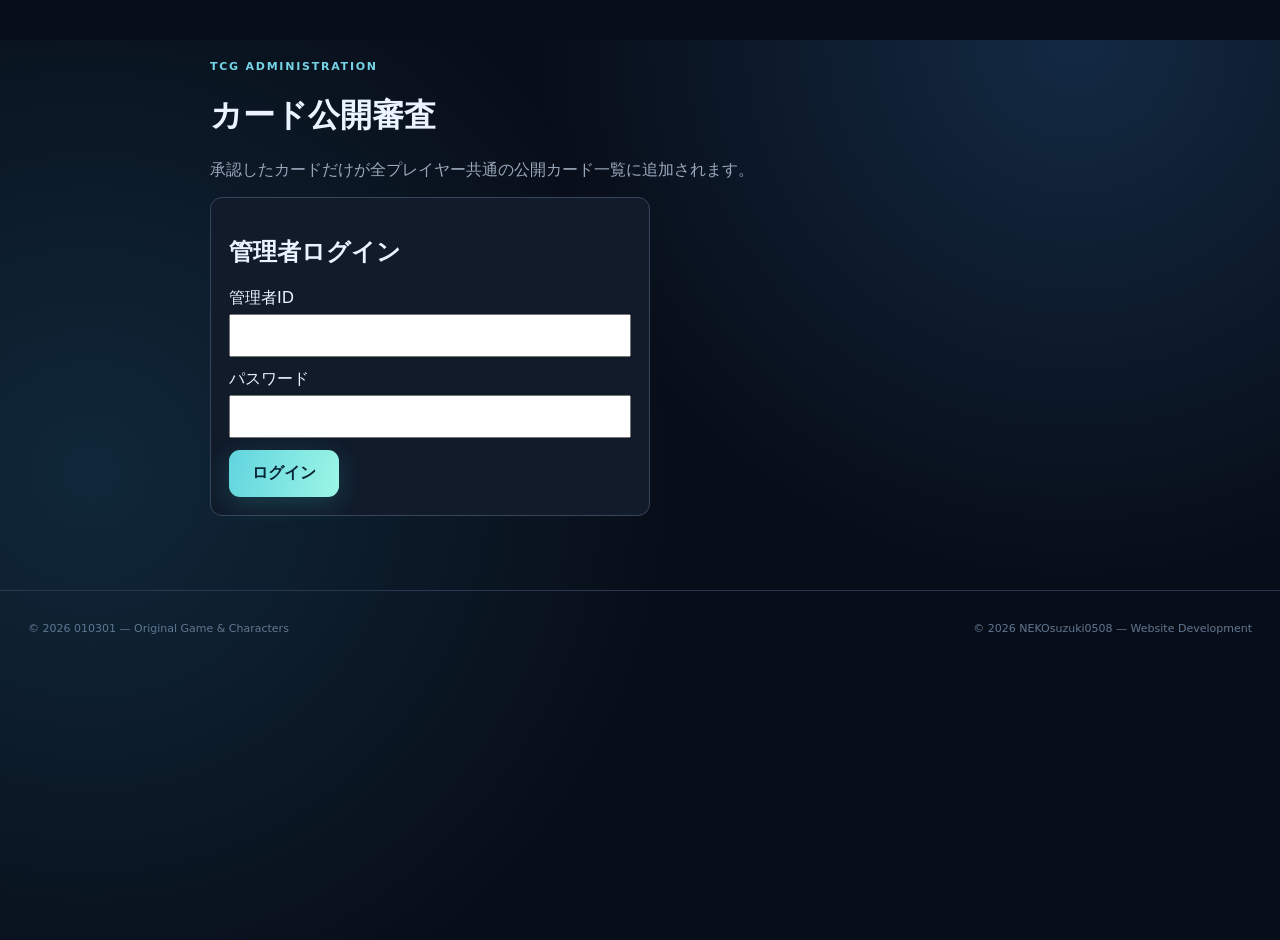
==== admin.html @ 66d6041b "Add files via upload" ====
<!doctype html>
<html lang="ja">
<head>
<meta charset="utf-8"><meta name="viewport" content="width=device-width,initial-scale=1">
<meta name="robots" content="noindex,nofollow">
<title>TCG 管理者カード審査</title>
<link rel="stylesheet" href="assets/css/style.css">
<script defer src="config.js"></script><script defer src="assets/js/admin.js"></script>
<style>
.admin-wrap{max-width:900px;margin:40px auto;padding:20px}.admin-card{padding:18px;margin:14px 0;border:1px solid #38465b;border-radius:12px;background:#111b2a}.admin-card h3{margin-top:0}.admin-actions{display:flex;gap:10px;flex-wrap:wrap}.admin-login{max-width:440px}.admin-login label{display:block;margin:12px 0}.admin-login input{display:block;width:100%;padding:10px;margin-top:5px}.admin-muted{color:#9aa8bb;white-space:pre-wrap}.admin-error{color:#ff9a9a}
</style>
</head>
<body><main class="admin-wrap"><p class="eyebrow">TCG ADMINISTRATION</p><h1>カード公開審査</h1><p class="admin-muted">承認したカードだけが全プレイヤー共通の公開カード一覧に追加されます。</p>
<section id="login" class="admin-card admin-login"><h2>管理者ログイン</h2><form id="adminLogin"><label>管理者ID<input name="id" autocomplete="username" required></label><label>パスワード<input name="password" type="password" autocomplete="current-password" required></label><button class="primary-btn" type="submit">ログイン</button></form></section>
<section id="dashboard" hidden><div class="admin-actions"><button id="refresh" class="primary-btn">審査待ちを更新</button><button id="logout" class="small-outline">ログアウト</button></div><div id="status" class="admin-muted"></div><div id="pending"></div></section>
</main>
<footer class="site-footer">
  <p>© 2026 010301 — Original Game &amp; Characters</p>
  <p>© 2026 NEKOsuzuki0508 — Website Development</p>
</footer>
</body></html>
---- assets/css/style.css ----
:root{--bg:#080e19;--panel:#121d2d;--panel2:#162338;--line:#293850;--ink:#eaf3ff;--muted:#8ea0b9;--blue:#6cdbea;--red:#fa987e;--gold:#f2d287;--shadow:0 14px 60px #0003;--rad:18px}*{box-sizing:border-box}html{font-family:"Hiragino Kaku Gothic ProN","Yu Gothic","Noto Sans JP",system-ui,sans-serif;background:var(--bg);color:var(--ink);-webkit-font-smoothing:antialiased}body{margin:0;min-height:100vh;background:radial-gradient(circle at 84% 0%,#132a43 0%,transparent 38%),radial-gradient(circle at 7% 48%,#10283a 0%,transparent 45%),var(--bg)}button,select,input{font:inherit}button{cursor:pointer}button:disabled{cursor:not-allowed;opacity:.45}a{color:inherit}.site-header{position:sticky;top:0;z-index:10;background:#0b1522ee;backdrop-filter:blur(16px);border-bottom:1px solid #263446}.head-inner{max-width:1320px;margin:auto;height:74px;padding:0 25px;display:flex;align-items:center;justify-content:space-between;gap:20px}.brand{display:flex;align-items:center;gap:12px;background:none;border:0;color:var(--ink);text-align:left}.logo-mark{display:grid;place-items:center;width:38px;height:38px;border:1px solid #56b8d7;border-radius:10px;background:#193951;font-size:30px;color:#6be8e4}.brand b{display:block;letter-spacing:.05em;font-size:17px}.brand small{display:block;color:#6c90a9;font-size:9px;letter-spacing:.15em;font-weight:700}.head-inner nav{display:flex;align-items:center;gap:7px}.head-inner nav button{border:0;color:#a8b9c9;background:transparent;padding:10px 17px;border-radius:9px;font-size:13px;font-weight:700;white-space:nowrap}.head-inner nav button.active,.head-inner nav button:hover{background:#213347;color:#f6fbff}.header-reset{background:transparent;border:1px solid #37516b;border-radius:10px;padding:10px 17px;color:#d7ebf4;font-size:13px;font-weight:700;white-space:nowrap}.main-content{max-width:1290px;margin:auto;padding:42px 28px 90px;min-height:calc(100vh - 150px)}.site-footer{max-width:1290px;padding:20px 28px 28px;margin:auto;border-top:1px solid var(--line);display:flex;justify-content:space-between;color:#617791;font-size:11px;gap:12px}.eyebrow{font-size:11px;letter-spacing:.16em;text-transform:uppercase;font-weight:900;color:#75d4e5;margin:0 0 10px}.hero-banner{padding:52px 50px;border:1px solid #254867;border-radius:25px;background:linear-gradient(112deg,#183954cf,#0b182a 67%),radial-gradient(circle at 70% 60%,#446983 0%,transparent 50%);overflow:hidden;position:relative}.hero-banner::after{content:'◇';position:absolute;right:7%;top:12%;color:#9ceef51c;font-size:240px;pointer-events:none}.hero-banner h1{font-size:clamp(32px,4.5vw,62px);letter-spacing:-.065em;line-height:1.2;margin:0 0 18px;font-weight:900}.hero-banner h1 span{color:#7be5f0}.hero-banner>p:not(.eyebrow){font-size:15px;max-width:570px;line-height:1.9;color:#b0c4d5}.banner-pills{display:flex;gap:9px;flex-wrap:wrap;margin-top:24px}.banner-pills span{font-size:12px;border:1px solid #55738a;background:#243f5599;padding:7px 12px;border-radius:99px}.setup-grid{display:grid;grid-template-columns:repeat(3,minmax(0,1fr));gap:18px;margin:25px 0}.panel{padding:24px;border:1px solid var(--line);border-radius:var(--rad);background:linear-gradient(150deg,#172639,#111b2a);box-shadow:var(--shadow)}.section-top,.boxheading,.modal-title{display:flex;align-items:start;justify-content:space-between;gap:13px}.section-top h2,.modal-title h2{font-size:21px;line-height:1.35;margin:0 0 24px}.mode-tabs{display:grid;grid-template-columns:1fr 1fr;gap:9px}.mode-tabs button{background:#152435;border:1px solid #31465d;padding:13px 11px;border-radius:12px;text-align:left;color:#aebed0}.mode-tabs button.on{border:1px solid #56cdd9;color:#dbfcff;background:#1d4355}.mode-tabs b,.mode-tabs small{display:block}.mode-tabs b{font-size:13px}.mode-tabs small{font-size:10px;color:#91a8b8;margin-top:5px;line-height:1.35}.rules-mini{font-size:12px;line-height:1.9;margin-top:25px;color:#aebdd0}.rules-mini b{color:#e3edfb}.rules-mini p{margin:5px 0 0}.side-chip{padding:6px 9px;border-radius:8px;font-size:10px;font-weight:900;letter-spacing:.08em}.side-chip.blue{background:#174553;color:#70dce7}.side-chip.red{background:#553135;color:#fb9385}.field-label{font-size:11px;font-weight:700;color:#8da5ba;display:block;margin:0 0 8px}.roster-config select{width:100%;background:#0e1a28;color:#fff;border:1px solid #405066;border-radius:9px;padding:10px}.roster-preview{display:flex;flex-wrap:wrap;gap:7px;min-height:105px;margin:18px 0}.roster-mini{font-size:12px;padding:7px 9px;border:1px solid #2c4356;border-radius:8px;background:#172e42;color:#dce4f3;cursor:pointer}.roster-mini:hover{border-color:#69d8e5}.line-btn{border:1px solid #4f7483;color:#ddf6f6;background:#183447;padding:12px 17px;border-radius:10px;display:flex;justify-content:space-between;gap:10px;width:100%;font-size:13px;font-weight:800}.line-btn:hover{background:#26516b}.start-area{display:flex;flex-direction:column;align-items:center;gap:10px;margin:27px 0}.start-area p{font-size:12px;color:#7891a2}.primary-btn{border:none;background:linear-gradient(105deg,#61d4df,#9cf6e5);color:#082536;padding:13px 23px;border-radius:11px;font-weight:900;box-shadow:0 6px 24px #37d9df33}.primary-btn:hover{filter:brightness(1.07)}.primary-btn.big{width:min(470px,100%);font-size:18px;padding:20px 24px;display:flex;justify-content:space-between}.pagehead{margin:0 0 28px}.pagehead h1{font-size:39px;margin:4px 0 10px}.pagehead h1 span{color:var(--blue)}.pagehead>p:not(.eyebrow){color:#9bb4c9;line-height:1.85}.catalog-grid{display:grid;grid-template-columns:repeat(6,minmax(0,1fr));gap:15px}.catalog-card{min-width:0;text-align:left;color:var(--ink);border:1px solid #2e4860;background:linear-gradient(140deg,#1b3248,#101c2a);border-radius:15px;padding:13px;transition:transform .15s,border-color .15s}.catalog-card:hover{border-color:#69d8e5;transform:translateY(-3px)}.catalog-top{display:flex;justify-content:space-between;gap:4px;font-size:9px;letter-spacing:.05em;color:#8daec4}.catalog-top span:last-child{color:#6de3ee}.catalog-avatar{height:80px;display:grid;place-items:center;color:#97ebee;font-size:34px;font-weight:900;background:radial-gradient(ellipse,#295b71 0%,#162b43 56%,transparent 75%)}.catalog-card>b,.catalog-card>small{display:block;white-space:nowrap;overflow:hidden;text-overflow:ellipsis}.catalog-card>b{font-size:16px;margin-bottom:4px}.catalog-card>small{font-size:10px;color:#8ab0c7;min-height:18px}.catalog-stats{display:flex;gap:4px;flex-wrap:wrap;color:#aab6cb;font-size:10px;margin-top:14px}.catalog-stats span{padding:4px;background:#23364a;border-radius:5px}.catalog-footer{border-top:1px solid #32455d;margin-top:12px;padding-top:10px;display:flex;justify-content:space-between;font-size:10px;color:#a9d8e6}.rules-grid{display:grid;grid-template-columns:repeat(2,minmax(0,1fr));gap:16px}.rules-grid article h2{font-size:16px;margin:0 0 11px}.rules-grid article p{font-size:13px;color:#aebfd0;line-height:1.9;margin:0}.battle-topbar{display:flex;justify-content:space-between;align-items:center;margin:0 0 19px}.battle-topbar h2{font-size:26px;margin:0}.turnbadge{padding:8px 14px;border:1px solid #508595;border-radius:999px;color:#b9e5ef;font-size:12px;font-weight:800}.notice{padding:15px 20px;background:#122c40;border-left:3px solid #68d8de;border-radius:8px;margin-bottom:18px;font-size:13px}.notice p{line-height:1.7;color:#a8c4d4;margin:3px 0}.selection-grid{display:grid;grid-template-columns:repeat(3,minmax(0,1fr));gap:15px}.pick-wrap{min-width:0}.pick-wrap .unit{min-height:270px}.pick-button{border:1px solid #395975;background:#152e42;color:#bedae8;width:100%;padding:13px;border-radius:0 0 12px 12px;font-weight:900;margin-top:-11px;position:relative}.pick-button.selected{background:#177587;color:white}.select-actions{display:flex;justify-content:space-between;align-items:center;margin-top:20px;background:#122338;padding:17px;border-radius:13px}.select-actions>span{font-size:14px;color:#b4cfdb}.board-area{background:radial-gradient(circle at 50% 50%,#20344c,#101a29 72%);border:1px solid #36526c;border-radius:19px;padding:19px 24px;margin-top:15px;box-shadow:inset 0 0 130px #0a19383b}.board-heading{display:flex;justify-content:space-between;align-items:center;padding:1px 0 13px;color:#97b7ca}.board-heading h3{margin:0;font-size:17px}.board-heading small{font-size:10px;letter-spacing:.1em}.board-heading>span{font-size:11px;display:flex;gap:9px;flex-wrap:wrap}.board-heading.enemy h3{color:var(--red)}.board-heading.friendly h3{color:var(--blue)}.battle-row{display:grid;grid-template-columns:repeat(3,minmax(0,1fr));gap:13px;min-height:242px}.unit{background:linear-gradient(152deg,#1b3046,#112034);border:1px solid #34506a;border-radius:13px;padding:10px 13px;position:relative;min-width:0;display:flex;flex-direction:column;align-items:center;min-height:238px;box-shadow:0 6px 22px #0002}.enemy-row .unit{background:linear-gradient(152deg,#3a2b36,#172236);border-color:#6c4650}.unit.selectable{border-color:#a5f8e9;box-shadow:0 0 0 2px #76eade44,0 0 32px #6bd7cc3c;cursor:pointer}.unit.selectable:hover{background:linear-gradient(152deg,#24576c,#142d42)}.unit.is-active{outline:2px solid #d8be7b;outline-offset:0}.unit.is-picked{border-color:#6de1e7}.unit.dead{opacity:.32}.unit-head{display:flex;justify-content:space-between;align-items:center;width:100%}.unit-no{font-size:9px;color:#779cb8;font-weight:900}.tiny-icon{background:none;color:#8aaabf;border:0;font-size:16px;font-weight:800;padding:2px}.unit-portrait{width:56px;height:56px;display:grid;place-items:center;border-radius:50%;margin:3px 0 5px;background:#25495d;border:2px solid #39708a;box-shadow:0 0 24px #5dcef622;font-size:19px;font-weight:900;color:#c0f1eb;letter-spacing:-.06em}.enemy-row .unit-portrait{background:#62404f;border-color:#8b616c;color:#f3c7b8}.unit-name{font-size:17px;letter-spacing:-.04em}.unit-role{font-size:10px;color:#88a6bc;white-space:nowrap;overflow:hidden;text-overflow:ellipsis;max-width:95%}.hp-label{width:100%;display:flex;align-items:end;justify-content:space-between;margin:9px 0 3px}.hp-label small{font-size:10px;color:#86d8bd;font-weight:700}.hp-label b{font-size:15px}.hp-label em{font-weight:400;font-size:10px;color:#7899aa;font-style:normal}.hp-track{width:100%;height:6px;border-radius:5px;background:#223a43;overflow:hidden}.hp-fill{height:100%;background:linear-gradient(90deg,#57ae99,#9beaaf);border-radius:6px}.stats{display:flex;gap:9px;justify-content:center;flex-wrap:wrap;margin:9px 0 2px}.stats span{font-size:10px;color:#8fa9bd}.stats span:first-child{display:none}.stats b{color:#d2e6f1;font-size:11px}.badges{min-height:22px;display:flex;gap:3px;flex-wrap:wrap;justify-content:center;margin-top:4px}.mini-tag{padding:3px 5px;font-size:10px;border-radius:5px;background:#2f4056;color:#d5e1ee}.mini-tag.armorLight{background:#204c61;color:#93dbf5}.mini-tag.armorHeavy{background:#4a466d;color:#c0b8f9}.mini-tag.mark{background:#215850;color:#8be5db}.mini-tag.fire{background:#704037;color:#ffc2ae}.mini-tag.poison{background:#4e4563;color:#d9c7fc}.mini-tag.sleep{background:#2b436a}.mini-tag.status{background:#5a3c48}.target-overlay,.picked-indicator{position:absolute;left:10%;right:10%;bottom:-9px;background:#62dcd2;color:#093339;padding:7px 3px;border-radius:7px;font-size:11px;font-weight:900;text-align:center;z-index:1;box-shadow:0 2px 11px #0006}.picked-indicator{background:#1c8a9e;color:white}.empty-slot{border:1px dashed #385168;border-radius:12px;display:grid;place-items:center;color:#536e82;font-size:10px;letter-spacing:.1em}.middle-strip{height:67px;display:flex;justify-content:space-between;align-items:center;color:#81b7c6;letter-spacing:.12em;font-size:10px;padding:8px 9px}.board-heading.friendly{padding:13px 0 0}.underboard{display:grid;grid-template-columns:1fr 2fr;gap:17px;margin-top:17px}.bench-box,.action-box,.hand-panel,.log-panel{background:linear-gradient(160deg,#142337,#0e1928);border:1px solid #30445a;border-radius:15px;padding:18px}.boxheading{margin:0 0 14px;align-items:center}.boxheading h3{margin:0;font-size:15px}.boxheading span{font-size:11px;color:#7698af}.bench-list{display:flex;gap:8px;flex-wrap:wrap;min-height:100px;align-content:start}.bench-list>span{padding:9px 10px;border:1px solid #39556f;border-radius:8px;background:#1b344a;font-size:12px;cursor:pointer}.bench-list>span small{display:block;color:#94bbcb;margin-top:5px}.bench-list em{color:#627e91;font-size:13px}.boxheading.grave{border-top:1px solid #345069;margin-top:14px;padding-top:11px}.action-row{display:grid;grid-template-columns:repeat(3,minmax(0,1fr));gap:10px}.attack-btn,.skill-btn{padding:15px 8px;text-align:left;min-height:74px;color:#d5e8f0;border-radius:11px;border:1px solid #496a7b;background:#213a50}.attack-btn:hover,.skill-btn:not(:disabled):hover{border-color:#87e0ee;background:#245069}.attack-btn{background:#1c655e;border-color:#3ba596}.attack-btn b,.skill-btn b{display:block;font-size:13px;line-height:1.5}.attack-btn small,.skill-btn small{display:block;font-size:10px;margin-top:6px;color:#a3bcc8;line-height:1.5}.choose-target{padding:11px 14px;background:#175366;border-radius:9px;margin-bottom:10px;font-size:12px;line-height:1.7}.choose-target button{margin-left:8px;background:#143047;border:1px solid #638fa0;border-radius:6px;color:#effcff;padding:4px 9px}.hand-panel{margin-top:17px}.hand-list{display:flex;gap:9px;overflow-x:auto;padding:5px 0 12px}.hand-card{width:123px;min-width:123px;min-height:127px;padding:12px;border:1px solid #4c637d;border-radius:12px;text-align:left;color:#eef7ff;background:#213951;display:flex;flex-direction:column;align-items:start}.hand-card span{font-size:10px;color:#a6bed4}.hand-card b{font-size:16px;margin:12px 0 9px}.hand-card small{font-size:10px;color:#b5c6d3;line-height:1.45}.hand-card.support-card{background:#453c33;border-color:#79694d}.hand-card.support-card:hover{border-color:#ffe1a1}.hand-footnote{color:#7793a5;font-size:11px;margin:10px 0 0}.log-panel{margin-top:17px}.log-list{max-height:300px;overflow:auto;scrollbar-color:#31556c transparent}.log-list p{margin:0;font-size:11px;line-height:1.9;padding:5px 3px;border-bottom:1px solid #29394b;color:#b5c5d3}.veil{position:fixed;inset:0;z-index:20;background:#050d19dd;backdrop-filter:blur(9px);display:flex;align-items:center;justify-content:center;padding:18px}.veil.high{z-index:30}.modal{width:min(560px,100%);max-height:min(90vh,900px);overflow:auto;background:#15263a;border:1px solid #548393;border-radius:18px;padding:25px;box-shadow:0 30px 100px #0009}.close-btn{font-size:28px;border:0;color:#d5eaf3;background:transparent;padding:0 5px}.modal-title h2{margin:0 0 10px}.roster-editor{width:min(900px,100%)}.muted{color:#97aebf;font-size:12px}.roster-filters{display:flex;gap:12px;margin:17px 0}.roster-filters input,.roster-filters select{width:50%;background:#0f1a27;color:#eaf3ff;border:1px solid #3a526b;border-radius:9px;padding:10px}.roster-grid{display:grid;grid-template-columns:repeat(4,minmax(0,1fr));gap:9px;max-height:50vh;overflow:auto;margin:17px 0 23px}.roster-card{position:relative;display:flex;flex-direction:column;align-items:start;text-align:left;min-width:0;padding:13px 10px;border:1px solid #39516d;border-radius:10px;background:#1b3148;color:#e6f4fa}.roster-card.checked{border-color:#6be5da;background:#215067}.roster-card b{font-size:13px;margin:7px 0 4px}.roster-card small{font-size:10px;color:#92b2c3;white-space:nowrap;overflow:hidden;text-overflow:ellipsis;max-width:95%}.roster-id{font-size:10px;color:#95b7d2}.roster-check{position:absolute;top:8px;right:9px;color:#8ce8e2;font-size:19px}.hero-detail .detail-archetype{color:#86c6d8;font-size:12px}.hero-detail>p:not(.eyebrow){font-size:13px;line-height:1.9;color:#c4d1df}.detail-stats{display:grid;grid-template-columns:repeat(4,minmax(0,1fr));gap:8px;margin:18px 0}.detail-stats span{padding:10px;background:#233b51;border-radius:9px;display:flex;flex-direction:column;text-align:center}.detail-stats small{font-size:10px;color:#94bdd1}.detail-stats b{font-size:21px}.detail-section{border-top:1px solid #39546c;padding:17px 0}.detail-section h3{font-size:14px;margin:0 0 10px;line-height:1.5}.detail-section h3 span{float:right;font-size:11px;color:#a3dde0}.detail-section p{font-size:12px;line-height:1.85;color:#bbcad9;margin:0}.defense-dialog{text-align:center}.defense-dialog p:not(.eyebrow){color:#a6bbc9}.armor-options{display:grid;grid-template-columns:1fr 1fr;gap:12px;margin-top:25px}.armor-options button{background:#203c55;border:1px solid #6593af;color:#ebf8ff;padding:17px;border-radius:12px;text-align:left}.armor-options button:nth-child(2){background:#343451;border-color:#7d7fbc}.armor-options b,.armor-options span,.armor-options small{display:block}.armor-options span{font-size:19px;margin:8px 0}.armor-options small{font-size:11px;color:#a8bed1}.handoff-modal{text-align:center;max-width:440px}.handoff-icon{font-size:60px;color:#88dfe5}.handoff-modal p:not(.eyebrow){color:#9eb8c9;line-height:1.8;font-size:13px}.victory{padding:65px 30px;text-align:center;border:1px solid #375b6c;border-radius:19px;background:radial-gradient(circle at 50% 0%,#1e5560,#112439 56%,#101c2b);margin-bottom:20px}.victory-icon{font-size:76px;color:#77eff0}.victory h1{font-size:42px;margin:5px 0}.victory>p:not(.eyebrow){color:#9dbece}.victory-actions{display:flex;justify-content:center;gap:11px;align-items:center;margin:27px 0}.victory-actions .line-btn{width:auto}.victory-grid{display:flex;justify-content:center;gap:26px;font-size:12px}.victory-grid div{display:flex;flex-direction:column;gap:6px;color:#a9c1d3}.victory-grid b{color:#e5f3fe}.no-units{display:grid;place-items:center;color:#6e8ba1;padding:25px;grid-column:1/-1}.site-header button:focus-visible,.main-content button:focus-visible{outline:3px solid #f7df8e;outline-offset:2px}@media(max-width:1050px){.setup-grid{grid-template-columns:1fr 1fr}.setup-grid>.panel:first-child{grid-column:1/-1}.catalog-grid{grid-template-columns:repeat(4,minmax(0,1fr))}.underboard{grid-template-columns:1fr 1.5fr}.main-content{padding-inline:20px}}@media(max-width:700px){.head-inner{height:65px;padding:0 12px;gap:8px}.brand{gap:7px}.logo-mark{width:29px;height:29px;font-size:21px}.brand b{font-size:12px}.brand small{font-size:7px}.head-inner nav{gap:0}.head-inner nav button{padding:8px 7px;font-size:11px}.header-reset{display:none}.main-content{padding:20px 10px 60px}.site-footer{padding-inline:12px}.hero-banner{padding:30px 23px}.hero-banner::after{right:-10%;font-size:140px}.setup-grid{grid-template-columns:1fr;gap:12px}.setup-grid>.panel:first-child{grid-column:auto}.panel{padding:19px}.catalog-grid{grid-template-columns:repeat(2,minmax(0,1fr));gap:9px}.catalog-avatar{height:65px}.rules-grid{grid-template-columns:1fr}.battle-topbar h2{font-size:18px}.turnbadge{font-size:10px}.board-area{padding:10px 6px;border-radius:13px}.battle-row{gap:5px;min-height:210px}.unit{padding:6px;min-height:205px;border-radius:9px}.unit-portrait{width:38px;height:38px;font-size:13px;margin:3px 0 5px}.unit-name{font-size:12px}.unit-role{font-size:8px;max-width:100%}.hp-label{margin-top:8px}.hp-label b{font-size:11px}.hp-label em{font-size:8px}.stats{gap:5px}.stats span{font-size:9px}.stats b{font-size:9px}.badges{gap:2px}.mini-tag{font-size:8px;padding:3px}.target-overlay{font-size:8px}.middle-strip{height:54px;font-size:8px}.board-heading h3{font-size:13px}.board-heading>span{font-size:9px}.underboard{grid-template-columns:1fr;gap:11px}.action-row{gap:5px}.attack-btn,.skill-btn{min-height:87px;padding:9px 7px}.skill-btn b,.attack-btn b{font-size:11px}.skill-btn small,.attack-btn small{font-size:9px}.hand-card{min-width:104px;width:104px;min-height:118px;padding:10px}.hand-card b{font-size:13px}.selection-grid{grid-template-columns:repeat(2,minmax(0,1fr));gap:12px}.select-actions{gap:10px}.select-actions .primary-btn{font-size:12px}.roster-grid{grid-template-columns:repeat(2,minmax(0,1fr))}.roster-filters{flex-direction:column}.roster-filters input,.roster-filters select{width:100%}.modal{padding:20px}.victory h1{font-size:28px}.victory-actions{flex-direction:column}.victory-actions .line-btn{width:100%}}

.pass-line{display:flex;justify-content:flex-end;margin-top:12px}.pass-line button{border:1px solid #364c60;border-radius:7px;background:#132638;color:#a5bcca;padding:8px 12px;font-size:11px}.pass-line button:hover{background:#284157;color:#e6f5fb}
/* Card manager */
.manager-tabs{display:flex;gap:9px;flex-wrap:wrap;margin:0 0 18px}.manager-tabs button{border:1px solid #35526b;color:#b2c9d8;background:#17283b;padding:12px 17px;border-radius:10px;font-size:13px;font-weight:800}.manager-tabs button.on{border-color:#5ed7db;background:#184b5e;color:#e8fdfb}.manager-tools,.manager-actions{display:flex;align-items:center;gap:10px;flex-wrap:wrap;margin:16px 0}.manager-tools>input{flex:1;min-width:180px}.manager-list{display:grid;gap:9px}.manager-entry{display:flex;justify-content:space-between;align-items:center;gap:12px;border:1px solid #2d4860;border-radius:11px;padding:13px 15px;background:#112235}.manager-entry>div:first-child{display:flex;flex-direction:column;gap:5px}.manager-entry b{font-size:16px}.manager-entry small{color:#83b3ca}.manager-entry span{font-size:11px;color:#98b3c7}.manager-entry em{color:#e3ce9b;font-style:normal}.manager-entry-actions{display:flex;gap:9px}.manager-entry-actions button,.small-outline,.file-button{background:#1d3a50;color:#d9edf6;border:1px solid #52718a;border-radius:9px;padding:10px 14px;font-size:12px;font-weight:700;cursor:pointer}.manager-entry-actions .danger-button{border-color:#704950;color:#f3acaf;background:#462a33}.manager-warning{border-left:3px solid #d5af65;padding:14px 16px;font-size:12px;line-height:1.75;color:#e3d3ad;background:#463b2c56;border-radius:7px}.import-summary{margin:20px 0 31px;display:flex;gap:12px;flex-wrap:wrap;align-items:center;padding:21px;border-radius:12px;background:#172e42;border:1px solid #3e6880}.import-summary strong{font-size:21px}.import-summary span{font-size:12px;color:#a9bed3;flex:1;min-width:155px}.import-summary button{white-space:nowrap}.manager-tools input,.manage-form input,.manage-form textarea,.manage-form select,.paste-area,.manual-modal input,.manual-modal select{display:block;width:100%;background:#0a1c2e;border:1px solid #426079;color:#f0f8ff;padding:11px 12px;border-radius:9px;outline-offset:1px}.manage-form label,.manual-modal label{display:block;font-size:12px;color:#b3cadd;font-weight:700;line-height:1.55;margin:12px 0}.manage-form label input,.manage-form label select,.manage-form label textarea,.manual-modal label input,.manual-modal label select{margin-top:7px;font-size:14px}.manage-cols{display:grid;grid-template-columns:repeat(2,minmax(0,1fr));gap:16px}.stat-edit-grid{display:grid;grid-template-columns:repeat(4,minmax(0,1fr));gap:13px;margin:12px 0}.manage-form .boxheading{margin-top:16px}.manage-form .boxheading h2{margin:0;font-size:21px}.manage-form .boxheading h3{margin:0}.skill-edit{padding:17px;margin:14px 0;border-radius:11px;background:#10273c;border:1px solid #395873}.skill-edit .boxheading{margin:0 0 5px}.skill-edit .boxheading strong{font-size:14px}.skill-edit textarea{resize:vertical}.special-checks{display:flex;gap:6px;flex-wrap:wrap;margin-top:7px}.special-checks .special-check{font-size:11px;display:flex;align-items:center;gap:4px;border-radius:7px;padding:5px 7px;margin:0;background:#18374e;border:1px solid #39566b}.special-check input{width:auto;margin:0}.paste-area{font-size:13px;line-height:1.7;min-height:200px;resize:vertical}.file-button input{display:none}.manual-modal{width:min(720px,100%)}.manual-desc{background:#122f44;border:1px solid #41657a;border-radius:10px;padding:14px;font-size:13px;line-height:1.8;white-space:pre-wrap}.manual-action-grid{display:grid;grid-template-columns:repeat(4,minmax(0,1fr));gap:8px;margin:16px 0}.manual-action-grid button{padding:10px 6px}.manual-finish{width:100%}
@media(max-width:700px){.manager-tabs{gap:4px}.manager-tabs button{font-size:11px;padding:9px 8px}.manage-cols{grid-template-columns:1fr;gap:0}.stat-edit-grid{grid-template-columns:repeat(2,minmax(0,1fr))}.manager-entry{align-items:start;flex-direction:column}.manager-entry-actions{align-self:end}.manual-action-grid{grid-template-columns:repeat(3,minmax(0,1fr))}.head-inner nav button{font-size:10px;padding:7px 4px}.import-summary{flex-direction:column;align-items:stretch}}

/* 対戦中の新規対戦: デスクトップ・モバイル共通の固定操作エリア */
.new-battle-toolbar{position:sticky;top:74px;z-index:9;display:flex;align-items:center;justify-content:space-between;gap:12px;margin:-18px 0 22px;padding:11px 16px;border:1px solid #345b70;border-radius:12px;background:#132a3cf5;backdrop-filter:blur(14px);box-shadow:0 7px 25px #0005}
.new-battle-toolbar>span{color:#abc8d9;font-size:12px;font-weight:800;white-space:nowrap}
.new-battle-action{border:1px solid #5da9b6;border-radius:9px;background:#19475a;color:#e1fafe;font-weight:900;font-size:13px;padding:10px 16px;white-space:nowrap;min-height:42px}
.new-battle-action:hover{background:#286479;border-color:#93e0e7}
.new-battle-action:focus-visible{outline:3px solid #f7df8e;outline-offset:2px}
@media(max-width:700px){.new-battle-toolbar{top:65px;margin:-7px 0 17px;padding:8px 11px;border-radius:9px}.new-battle-toolbar>span{font-size:11px}.new-battle-action{font-size:12px;padding:9px 13px;min-height:40px}}

/* 60枚デッキビルダー */
.deck-toolbar{display:flex;justify-content:space-between;align-items:center;gap:16px;margin-bottom:16px;padding:17px 19px}
.deck-side-switch{display:flex;flex-wrap:wrap;gap:8px}
.deck-side-switch button{background:#14283e;border:1px solid #476075;color:#adc5d8;border-radius:10px;padding:12px 18px;min-width:135px;text-align:left;font-size:13px;font-weight:850;cursor:pointer}
.deck-side-switch button small{font-size:10px;display:block;margin-top:4px;color:#94aec2}
.deck-side-switch button.active{background:#19495a;border-color:#79dce0;color:#e9ffff}
.deck-head-actions,.deck-transfer-actions{display:flex;gap:9px;flex-wrap:wrap}
.deck-summary{display:grid;grid-template-columns:minmax(220px,1.4fr) repeat(3,minmax(130px,1fr));gap:12px;margin-bottom:12px}
.deck-summary>div{background:#14273c;border:1px solid #31485e;border-radius:14px;padding:19px 17px}
.deck-number span,.deck-summary-stat small{font-size:11px;color:#a5c1d2;display:block;margin-bottom:8px;font-weight:800}
.deck-number strong{font-size:39px;font-weight:950;letter-spacing:-1px}
.deck-number strong em{font-size:13px;letter-spacing:0;color:#9db3c5;font-style:normal;font-weight:700}
.deck-number.okay strong,.deck-valid strong{color:#75e7c5}
.deck-number.too-many strong,.deck-invalid strong{color:#ffada1}
.deck-progress{height:5px;background:#2c4257;border-radius:4px;margin-top:10px;overflow:hidden}
.deck-progress i{height:100%;display:block;background:#71d9c1;transition:width .14s}
.deck-number.too-many .deck-progress i{background:#f28c84}
.deck-summary-stat{display:flex;flex-direction:column;justify-content:center;gap:3px}
.deck-summary-stat b{font-size:24px}
.deck-summary-stat span{font-size:10px;color:#91a8bc}
.deck-valid,.deck-invalid,.deck-warning{padding:13px 16px;margin-bottom:12px;border-radius:10px;font-size:12px;line-height:1.7}
.deck-valid{border:1px solid #356956;color:#b9e6d5;background:#14382f}
.deck-invalid{border:1px solid #774b4c;color:#f9c2c0;background:#45292e}
.deck-warning{border:1px solid #745c37;color:#ebd2a6;background:#3f3628}
.deck-layout{display:grid;grid-template-columns:1fr 1fr;gap:15px;align-items:start}
.deck-main{display:grid;gap:15px}
.deck-section{padding:20px}
.deck-section .section-top{margin-bottom:15px}
.deck-section .section-top small{font-size:11px;color:#a4c0cf}
.deck-list{display:grid;gap:7px}
.deck-item{display:flex;align-items:center;justify-content:space-between;gap:10px;padding:11px 10px 11px 13px;background:#12283e;border:1px solid #304a64;border-radius:9px}
.deck-item-label{min-width:0;flex:1}
.deck-item-label b{font-size:13px;display:block;color:#e6f4ff}
.deck-item-label small{display:block;font-size:10px;line-height:1.45;color:#91b1c8;margin-top:4px}
.deck-qty{display:flex;align-items:center;gap:4px;flex-shrink:0}
.deck-qty button{height:33px;width:34px;border:1px solid #51758a;border-radius:7px;background:#1c3b53;color:#e4faff;font-size:20px;line-height:1;cursor:pointer}
.deck-qty button:disabled{opacity:.35;cursor:not-allowed}
.deck-qty input{font-size:14px;appearance:textfield;text-align:center;width:50px;height:33px;background:#0b1a2b;border:1px solid #456179;color:#f2faff;border-radius:7px}
.deck-qty input::-webkit-inner-spin-button,.deck-qty input::-webkit-outer-spin-button{-webkit-appearance:none;margin:0}
.deck-save-panel{display:flex;align-items:center;gap:35px;justify-content:space-between;margin-top:16px}
.deck-save-info{max-width:620px}
.deck-save-info h2{font-size:18px;margin:0 0 9px}
.deck-save-info p,.deck-transfer p{font-size:12px;color:#aec1d1;line-height:1.8}
.deck-save-actions{min-width:220px;display:flex;flex-direction:column;gap:8px}
.deck-save-actions button{width:100%}
.deck-transfer{margin-top:14px}
.deck-transfer h2{font-size:17px;margin:0 0 10px}
.setup-deck-summary{display:flex;justify-content:space-between;gap:8px;align-items:center;margin-top:12px;padding:13px;border:1px solid #35516a;border-radius:10px;background:#0b2132}
.setup-deck-summary div{display:flex;flex-direction:column;gap:4px}
.setup-deck-summary strong{font-size:12px}
.setup-deck-summary small{font-size:10px;color:#93b2c9}
.setup-deck-summary button{white-space:nowrap}
@media(max-width:990px){.deck-summary{grid-template-columns:repeat(2,minmax(0,1fr))}.deck-layout{grid-template-columns:1fr}}
@media(max-width:700px){.head-inner{gap:5px;min-width:0}.head-inner nav{overflow-x:auto;scrollbar-width:none;max-width:calc(100vw - 110px);justify-content:flex-start}.head-inner nav::-webkit-scrollbar{display:none}.head-inner nav button{flex-shrink:0;padding:8px 7px!important;font-size:10px}.head-inner .brand{flex-shrink:0}.head-inner .brand small{display:none}.deck-summary{gap:8px}.deck-summary>div{padding:12px}.deck-number strong{font-size:30px}.deck-summary-stat b{font-size:19px}.deck-toolbar{padding:12px;align-items:stretch;flex-direction:column}.deck-side-switch button{min-width:unset;flex:1;padding:9px 10px}.deck-save-panel{flex-direction:column;align-items:stretch;gap:12px}.deck-save-actions{min-width:unset}.deck-section{padding:14px}.deck-item{padding:9px}.deck-qty button{height:37px;width:35px}.deck-qty input{height:37px;width:45px}.setup-deck-summary{flex-direction:column;align-items:stretch}.setup-deck-summary button{width:100%}}
/* 名前を付けて保存する自由編成 */
.setup-preset-tools{display:flex;align-items:stretch;gap:8px;flex-wrap:wrap;margin-top:10px}
.setup-preset-tools select{flex:1;min-width:170px;background:#12283c;border:1px solid #4a6b83;color:#eaf7ff;border-radius:9px;padding:10px}
.setup-preset-tools .small-outline{flex-shrink:0}
.preset-workspace,.preset-library,.preset-cloud{margin-bottom:17px}
.preset-workspace .section-top,.preset-library .section-top,.preset-cloud .section-top{margin-bottom:15px}
.preset-sides{display:flex;gap:9px;margin:0 0 13px}
.preset-sides button{border:1px solid #4b687c;border-radius:9px;background:#192d42;color:#a9c8d9;padding:11px 16px;font-weight:800}
.preset-sides button.active{background:#1b5362;border-color:#79dedc;color:#eeffff}
.preset-current-roster{display:flex;flex-wrap:wrap;gap:8px;margin-bottom:11px}
.preset-current-roster .roster-mini{border:1px solid #4a6981;border-radius:9px;padding:9px 12px;background:#132d43;color:#dcf3ff;cursor:pointer}
.preset-save-form{display:grid;grid-template-columns:1fr;gap:12px;max-width:700px;margin:18px 0}
.preset-save-form label,.cloud-form label,.cloud-token-label{display:flex;flex-direction:column;gap:7px;font-weight:750;font-size:12px;color:#b9cddb}
.preset-save-form input[type=text],.cloud-form input,.cloud-token-label input{width:100%;border:1px solid #496b80;border-radius:9px;background:#0d2436;color:#f4fbff;padding:12px;font:inherit;font-size:14px}
.preset-save-form .preset-checkbox{display:flex;flex-direction:row;gap:9px;align-items:center;font-weight:650}
.preset-checkbox input{accent-color:#64d8db;width:18px;height:18px}
.preset-actions{display:flex;gap:9px;flex-wrap:wrap;align-items:center;margin-top:13px}
.preset-actions>.primary-btn{padding:11px 18px}
.preset-library .section-top>span,.cloud-mark{color:#a4c6d7;font-size:12px;font-weight:800}
.preset-grid{display:grid;grid-template-columns:repeat(2,minmax(0,1fr));gap:13px}
.preset-card{padding:20px;border:1px solid #344f68;border-radius:13px;background:#0f2337;min-width:0}
.preset-card-top{display:flex;justify-content:space-between;gap:9px;font-size:10px;color:#89b1c8;letter-spacing:.06em}
.preset-card h3{font-size:19px;margin:11px 0 8px;overflow-wrap:anywhere}
.preset-card p{line-height:1.8;font-size:12px;color:#c0d3e2;min-height:43px;overflow-wrap:anywhere}
.preset-card-sub{font-size:11px;color:#87baba;margin:10px 0 16px}
.preset-buttons{display:flex;gap:7px;flex-wrap:wrap}
.preset-buttons .small-outline{padding:9px 11px}
.preset-buttons .danger-button{color:#ffb9bc;background:#522c34;border-color:#835358}
.empty-preset{color:#a2bfd1;background:#0b2034;border:1px dashed #55758b;border-radius:12px;padding:24px;line-height:1.8;font-size:13px}
.preset-cloud>p{font-size:13px;color:#b5ccda;line-height:1.8}
.cloud-form{display:grid;grid-template-columns:repeat(2,minmax(0,1fr));gap:12px;margin:18px 0}
.cloud-token-label{max-width:600px}
.cloud-note{margin-top:15px;font-size:12px!important;color:#99b8ca!important;line-height:1.9!important}
@media(max-width:760px){.preset-grid,.cloud-form{grid-template-columns:1fr}.preset-workspace,.preset-library,.preset-cloud{padding:16px}.setup-preset-tools{flex-direction:column}.setup-preset-tools .small-outline{width:100%}.preset-card{padding:16px}.preset-actions button,.preset-actions .file-button{flex-grow:1;text-align:center}}

/* 手動発動できるとくせい */
.trait-activation-row{display:flex;flex-wrap:wrap;align-items:center;gap:.55rem;margin:0 0 1rem;padding:.8rem 1rem;border:1px solid var(--line, #334155);border-radius:14px;background:rgba(15,23,42,.45)}
.trait-activation-row>b{flex-basis:100%;font-size:.82rem;color:var(--muted, #94a3b8)}


/* 対戦中のフィールド並べ替え・手札ソート */
.field-slot{display:flex;flex-direction:column;gap:6px;min-width:0;min-height:0}
.field-slot>.unit{width:100%;height:100%;flex:1}
.field-slot-reorderable{cursor:grab;touch-action:pan-y}
.field-slot-reorderable .unit{cursor:grab}
.field-slot.is-dragging{opacity:.48}
.field-slot.drop-target>.unit{outline:2px dashed #7be5f0;outline-offset:2px}
.field-order-controls{display:flex;align-items:center;justify-content:center;gap:5px;min-height:30px}
.field-order-controls span{font-size:10px;color:#86a7bb;white-space:nowrap}
.field-order-controls button{border:1px solid #42657b;background:#17384d;color:#dffaff;border-radius:7px;padding:5px 8px;font-size:10px;font-weight:800;white-space:nowrap}
.field-order-controls button:not(:disabled):hover{background:#245b6e;border-color:#7be5f0}
.field-order-controls button:disabled{opacity:.3}
.hand-toolbar{display:flex;align-items:center;justify-content:flex-end;gap:12px;flex-wrap:wrap}
.hand-toolbar>span{font-size:11px;color:#7698af}
.hand-toolbar label{display:flex;align-items:center;gap:7px;font-size:11px;color:#a8c7d8;font-weight:800;white-space:nowrap}
.hand-toolbar select{max-width:150px;border:1px solid #41657c;border-radius:8px;background:#122a3d;color:#e9f8ff;padding:7px 9px;font-size:11px}
@media(max-width:700px){.field-order-controls{gap:3px}.field-order-controls button{padding:5px 4px;font-size:9px}.field-order-controls span{font-size:9px}.hand-panel .boxheading{align-items:flex-start;flex-direction:column}.hand-toolbar{width:100%;justify-content:space-between;gap:8px}.hand-toolbar select{max-width:125px}.field-slot>.unit{min-height:205px}}

.field-reorder-hint{margin:0 0 8px;text-align:center;color:#87b9ca;font-size:10px;line-height:1.5}
@media(max-width:700px){.field-reorder-hint{font-size:9px}}

/* 技名・効果・実際の処理結果を対戦フィールドに表示 */
.action-banner{margin:10px 0 14px;padding:13px 16px;border:1px solid #3f657b;border-radius:13px;background:linear-gradient(135deg,rgba(15,39,58,.98),rgba(15,29,46,.98));box-shadow:0 8px 22px rgba(0,0,0,.2);color:#e9f7ff}
.action-banner-blue{border-left:4px solid #72dce8}
.action-banner-red{border-left:4px solid #ff9b8b}
.action-banner-top{display:flex;justify-content:space-between;gap:10px;color:#a7c6d9;font-size:10px;font-weight:850;letter-spacing:.04em}
.action-banner h3{font-size:17px;line-height:1.4;margin:7px 0 5px;color:#f2fbff}
.action-banner-effect{font-size:12px;line-height:1.8;margin:0;color:#c9dce8;overflow-wrap:anywhere}
.action-banner-results{display:grid;gap:3px;margin:9px 0 0;padding:8px 0 0 17px;border-top:1px solid rgba(140,180,200,.22);font-size:11px;line-height:1.65;color:#aee9d7}
.action-banner-results li{overflow-wrap:anywhere}
@media(max-width:700px){.action-banner{padding:11px 12px;margin:8px 0 11px}.action-banner h3{font-size:15px}.action-banner-effect{font-size:11px}.action-banner-results{font-size:10px}}
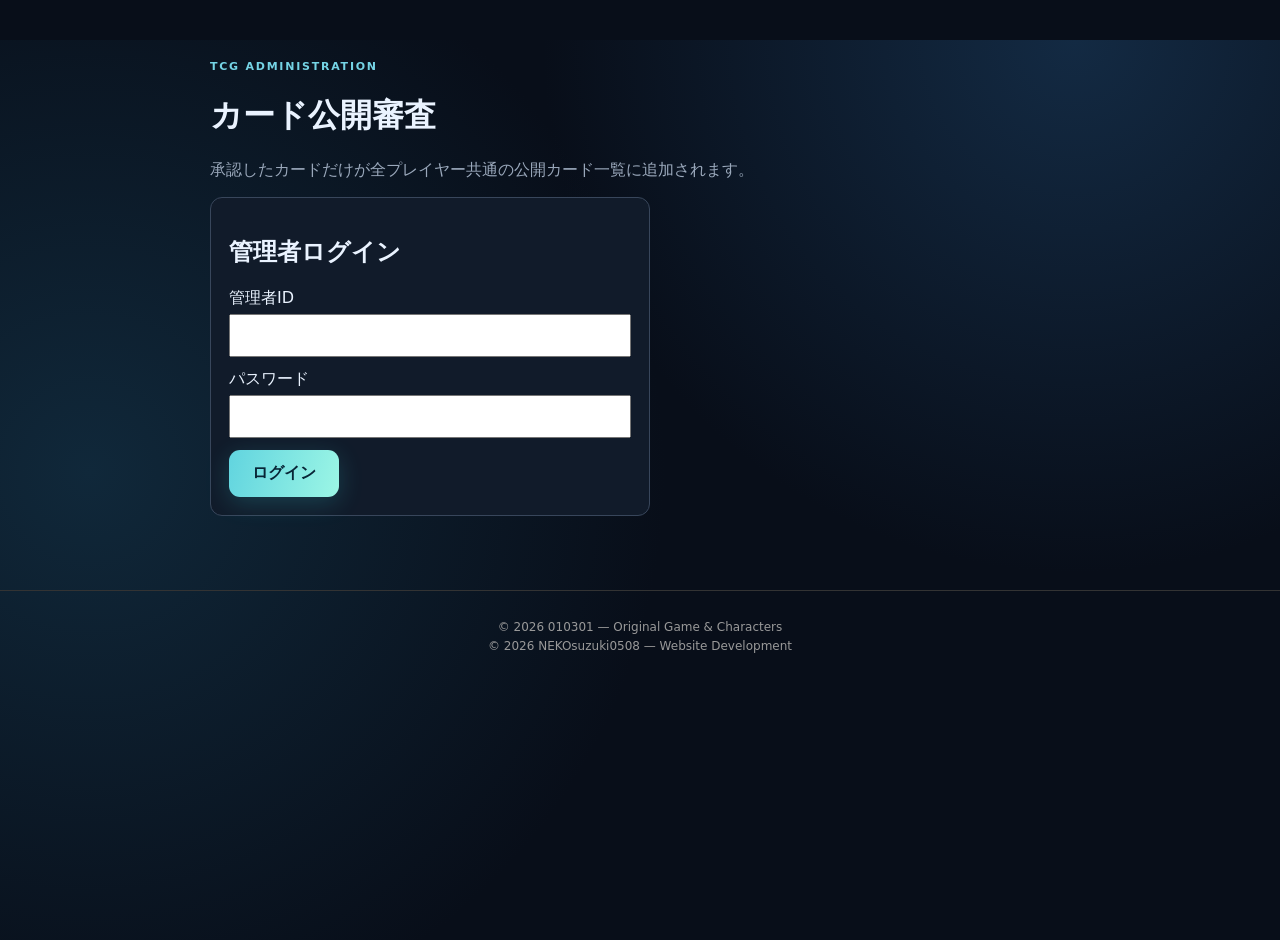
==== commit c61ea29c: "Add files via upload" ====
--- a/admin.html
+++ b/admin.html
@@ -1,21 +1,88 @@
 <!doctype html>
 <html lang="ja">
+
 <head>
-<meta charset="utf-8"><meta name="viewport" content="width=device-width,initial-scale=1">
-<meta name="robots" content="noindex,nofollow">
-<title>TCG 管理者カード審査</title>
-<link rel="stylesheet" href="assets/css/style.css">
-<script defer src="config.js"></script><script defer src="assets/js/admin.js"></script>
-<style>
-.admin-wrap{max-width:900px;margin:40px auto;padding:20px}.admin-card{padding:18px;margin:14px 0;border:1px solid #38465b;border-radius:12px;background:#111b2a}.admin-card h3{margin-top:0}.admin-actions{display:flex;gap:10px;flex-wrap:wrap}.admin-login{max-width:440px}.admin-login label{display:block;margin:12px 0}.admin-login input{display:block;width:100%;padding:10px;margin-top:5px}.admin-muted{color:#9aa8bb;white-space:pre-wrap}.admin-error{color:#ff9a9a}
-</style>
+  <meta charset="utf-8">
+  <meta name="viewport" content="width=device-width,initial-scale=1">
+  <meta name="robots" content="noindex,nofollow">
+  <title>TCG 管理者カード審査</title>
+  <link rel="stylesheet" href="assets/css/style.css">
+  <script defer src="config.js"></script>
+  <script defer src="assets/js/admin.js"></script>
+  <style>
+    .admin-wrap {
+      max-width: 900px;
+      margin: 40px auto;
+      padding: 20px
+    }
+
+    .admin-card {
+      padding: 18px;
+      margin: 14px 0;
+      border: 1px solid #38465b;
+      border-radius: 12px;
+      background: #111b2a
+    }
+
+    .admin-card h3 {
+      margin-top: 0
+    }
+
+    .admin-actions {
+      display: flex;
+      gap: 10px;
+      flex-wrap: wrap
+    }
+
+    .admin-login {
+      max-width: 440px
+    }
+
+    .admin-login label {
+      display: block;
+      margin: 12px 0
+    }
+
+    .admin-login input {
+      display: block;
+      width: 100%;
+      padding: 10px;
+      margin-top: 5px
+    }
+
+    .admin-muted {
+      color: #9aa8bb;
+      white-space: pre-wrap
+    }
+
+    .admin-error {
+      color: #ff9a9a
+    }
+  </style>
 </head>
-<body><main class="admin-wrap"><p class="eyebrow">TCG ADMINISTRATION</p><h1>カード公開審査</h1><p class="admin-muted">承認したカードだけが全プレイヤー共通の公開カード一覧に追加されます。</p>
-<section id="login" class="admin-card admin-login"><h2>管理者ログイン</h2><form id="adminLogin"><label>管理者ID<input name="id" autocomplete="username" required></label><label>パスワード<input name="password" type="password" autocomplete="current-password" required></label><button class="primary-btn" type="submit">ログイン</button></form></section>
-<section id="dashboard" hidden><div class="admin-actions"><button id="refresh" class="primary-btn">審査待ちを更新</button><button id="logout" class="small-outline">ログアウト</button></div><div id="status" class="admin-muted"></div><div id="pending"></div></section>
-</main>
-<footer class="site-footer">
-  <p>© 2026 010301 — Original Game &amp; Characters</p>
-  <p>© 2026 NEKOsuzuki0508 — Website Development</p>
-</footer>
-</body></html>+
+<body>
+  <main class="admin-wrap">
+    <p class="eyebrow">TCG ADMINISTRATION</p>
+    <h1>カード公開審査</h1>
+    <p class="admin-muted">承認したカードだけが全プレイヤー共通の公開カード一覧に追加されます。</p>
+    <section id="login" class="admin-card admin-login">
+      <h2>管理者ログイン</h2>
+      <form id="adminLogin"><label>管理者ID<input name="id" autocomplete="username" required></label><label>パスワード<input
+            name="password" type="password" autocomplete="current-password" required></label><button class="primary-btn"
+          type="submit">ログイン</button></form>
+    </section>
+    <section id="dashboard" hidden>
+      <div class="admin-actions"><button id="refresh" class="primary-btn">審査待ちを更新</button><button id="logout"
+          class="small-outline">ログアウト</button></div>
+      <div id="status" class="admin-muted"></div>
+      <div id="pending"></div>
+    </section>
+  </main>
+  <footer class="site-footer">
+    <p>© 2026 010301 — Original Game &amp; Characters</p>
+    <p>© 2026 NEKOsuzuki0508 — Website Development</p>
+  </footer>
+</body>
+
+</html>
--- a/assets/css/style.css
+++ b/assets/css/style.css
@@ -1,4 +1,4 @@
-:root{--bg:#080e19;--panel:#121d2d;--panel2:#162338;--line:#293850;--ink:#eaf3ff;--muted:#8ea0b9;--blue:#6cdbea;--red:#fa987e;--gold:#f2d287;--shadow:0 14px 60px #0003;--rad:18px}*{box-sizing:border-box}html{font-family:"Hiragino Kaku Gothic ProN","Yu Gothic","Noto Sans JP",system-ui,sans-serif;background:var(--bg);color:var(--ink);-webkit-font-smoothing:antialiased}body{margin:0;min-height:100vh;background:radial-gradient(circle at 84% 0%,#132a43 0%,transparent 38%),radial-gradient(circle at 7% 48%,#10283a 0%,transparent 45%),var(--bg)}button,select,input{font:inherit}button{cursor:pointer}button:disabled{cursor:not-allowed;opacity:.45}a{color:inherit}.site-header{position:sticky;top:0;z-index:10;background:#0b1522ee;backdrop-filter:blur(16px);border-bottom:1px solid #263446}.head-inner{max-width:1320px;margin:auto;height:74px;padding:0 25px;display:flex;align-items:center;justify-content:space-between;gap:20px}.brand{display:flex;align-items:center;gap:12px;background:none;border:0;color:var(--ink);text-align:left}.logo-mark{display:grid;place-items:center;width:38px;height:38px;border:1px solid #56b8d7;border-radius:10px;background:#193951;font-size:30px;color:#6be8e4}.brand b{display:block;letter-spacing:.05em;font-size:17px}.brand small{display:block;color:#6c90a9;font-size:9px;letter-spacing:.15em;font-weight:700}.head-inner nav{display:flex;align-items:center;gap:7px}.head-inner nav button{border:0;color:#a8b9c9;background:transparent;padding:10px 17px;border-radius:9px;font-size:13px;font-weight:700;white-space:nowrap}.head-inner nav button.active,.head-inner nav button:hover{background:#213347;color:#f6fbff}.header-reset{background:transparent;border:1px solid #37516b;border-radius:10px;padding:10px 17px;color:#d7ebf4;font-size:13px;font-weight:700;white-space:nowrap}.main-content{max-width:1290px;margin:auto;padding:42px 28px 90px;min-height:calc(100vh - 150px)}.site-footer{max-width:1290px;padding:20px 28px 28px;margin:auto;border-top:1px solid var(--line);display:flex;justify-content:space-between;color:#617791;font-size:11px;gap:12px}.eyebrow{font-size:11px;letter-spacing:.16em;text-transform:uppercase;font-weight:900;color:#75d4e5;margin:0 0 10px}.hero-banner{padding:52px 50px;border:1px solid #254867;border-radius:25px;background:linear-gradient(112deg,#183954cf,#0b182a 67%),radial-gradient(circle at 70% 60%,#446983 0%,transparent 50%);overflow:hidden;position:relative}.hero-banner::after{content:'◇';position:absolute;right:7%;top:12%;color:#9ceef51c;font-size:240px;pointer-events:none}.hero-banner h1{font-size:clamp(32px,4.5vw,62px);letter-spacing:-.065em;line-height:1.2;margin:0 0 18px;font-weight:900}.hero-banner h1 span{color:#7be5f0}.hero-banner>p:not(.eyebrow){font-size:15px;max-width:570px;line-height:1.9;color:#b0c4d5}.banner-pills{display:flex;gap:9px;flex-wrap:wrap;margin-top:24px}.banner-pills span{font-size:12px;border:1px solid #55738a;background:#243f5599;padding:7px 12px;border-radius:99px}.setup-grid{display:grid;grid-template-columns:repeat(3,minmax(0,1fr));gap:18px;margin:25px 0}.panel{padding:24px;border:1px solid var(--line);border-radius:var(--rad);background:linear-gradient(150deg,#172639,#111b2a);box-shadow:var(--shadow)}.section-top,.boxheading,.modal-title{display:flex;align-items:start;justify-content:space-between;gap:13px}.section-top h2,.modal-title h2{font-size:21px;line-height:1.35;margin:0 0 24px}.mode-tabs{display:grid;grid-template-columns:1fr 1fr;gap:9px}.mode-tabs button{background:#152435;border:1px solid #31465d;padding:13px 11px;border-radius:12px;text-align:left;color:#aebed0}.mode-tabs button.on{border:1px solid #56cdd9;color:#dbfcff;background:#1d4355}.mode-tabs b,.mode-tabs small{display:block}.mode-tabs b{font-size:13px}.mode-tabs small{font-size:10px;color:#91a8b8;margin-top:5px;line-height:1.35}.rules-mini{font-size:12px;line-height:1.9;margin-top:25px;color:#aebdd0}.rules-mini b{color:#e3edfb}.rules-mini p{margin:5px 0 0}.side-chip{padding:6px 9px;border-radius:8px;font-size:10px;font-weight:900;letter-spacing:.08em}.side-chip.blue{background:#174553;color:#70dce7}.side-chip.red{background:#553135;color:#fb9385}.field-label{font-size:11px;font-weight:700;color:#8da5ba;display:block;margin:0 0 8px}.roster-config select{width:100%;background:#0e1a28;color:#fff;border:1px solid #405066;border-radius:9px;padding:10px}.roster-preview{display:flex;flex-wrap:wrap;gap:7px;min-height:105px;margin:18px 0}.roster-mini{font-size:12px;padding:7px 9px;border:1px solid #2c4356;border-radius:8px;background:#172e42;color:#dce4f3;cursor:pointer}.roster-mini:hover{border-color:#69d8e5}.line-btn{border:1px solid #4f7483;color:#ddf6f6;background:#183447;padding:12px 17px;border-radius:10px;display:flex;justify-content:space-between;gap:10px;width:100%;font-size:13px;font-weight:800}.line-btn:hover{background:#26516b}.start-area{display:flex;flex-direction:column;align-items:center;gap:10px;margin:27px 0}.start-area p{font-size:12px;color:#7891a2}.primary-btn{border:none;background:linear-gradient(105deg,#61d4df,#9cf6e5);color:#082536;padding:13px 23px;border-radius:11px;font-weight:900;box-shadow:0 6px 24px #37d9df33}.primary-btn:hover{filter:brightness(1.07)}.primary-btn.big{width:min(470px,100%);font-size:18px;padding:20px 24px;display:flex;justify-content:space-between}.pagehead{margin:0 0 28px}.pagehead h1{font-size:39px;margin:4px 0 10px}.pagehead h1 span{color:var(--blue)}.pagehead>p:not(.eyebrow){color:#9bb4c9;line-height:1.85}.catalog-grid{display:grid;grid-template-columns:repeat(6,minmax(0,1fr));gap:15px}.catalog-card{min-width:0;text-align:left;color:var(--ink);border:1px solid #2e4860;background:linear-gradient(140deg,#1b3248,#101c2a);border-radius:15px;padding:13px;transition:transform .15s,border-color .15s}.catalog-card:hover{border-color:#69d8e5;transform:translateY(-3px)}.catalog-top{display:flex;justify-content:space-between;gap:4px;font-size:9px;letter-spacing:.05em;color:#8daec4}.catalog-top span:last-child{color:#6de3ee}.catalog-avatar{height:80px;display:grid;place-items:center;color:#97ebee;font-size:34px;font-weight:900;background:radial-gradient(ellipse,#295b71 0%,#162b43 56%,transparent 75%)}.catalog-card>b,.catalog-card>small{display:block;white-space:nowrap;overflow:hidden;text-overflow:ellipsis}.catalog-card>b{font-size:16px;margin-bottom:4px}.catalog-card>small{font-size:10px;color:#8ab0c7;min-height:18px}.catalog-stats{display:flex;gap:4px;flex-wrap:wrap;color:#aab6cb;font-size:10px;margin-top:14px}.catalog-stats span{padding:4px;background:#23364a;border-radius:5px}.catalog-footer{border-top:1px solid #32455d;margin-top:12px;padding-top:10px;display:flex;justify-content:space-between;font-size:10px;color:#a9d8e6}.rules-grid{display:grid;grid-template-columns:repeat(2,minmax(0,1fr));gap:16px}.rules-grid article h2{font-size:16px;margin:0 0 11px}.rules-grid article p{font-size:13px;color:#aebfd0;line-height:1.9;margin:0}.battle-topbar{display:flex;justify-content:space-between;align-items:center;margin:0 0 19px}.battle-topbar h2{font-size:26px;margin:0}.turnbadge{padding:8px 14px;border:1px solid #508595;border-radius:999px;color:#b9e5ef;font-size:12px;font-weight:800}.notice{padding:15px 20px;background:#122c40;border-left:3px solid #68d8de;border-radius:8px;margin-bottom:18px;font-size:13px}.notice p{line-height:1.7;color:#a8c4d4;margin:3px 0}.selection-grid{display:grid;grid-template-columns:repeat(3,minmax(0,1fr));gap:15px}.pick-wrap{min-width:0}.pick-wrap .unit{min-height:270px}.pick-button{border:1px solid #395975;background:#152e42;color:#bedae8;width:100%;padding:13px;border-radius:0 0 12px 12px;font-weight:900;margin-top:-11px;position:relative}.pick-button.selected{background:#177587;color:white}.select-actions{display:flex;justify-content:space-between;align-items:center;margin-top:20px;background:#122338;padding:17px;border-radius:13px}.select-actions>span{font-size:14px;color:#b4cfdb}.board-area{background:radial-gradient(circle at 50% 50%,#20344c,#101a29 72%);border:1px solid #36526c;border-radius:19px;padding:19px 24px;margin-top:15px;box-shadow:inset 0 0 130px #0a19383b}.board-heading{display:flex;justify-content:space-between;align-items:center;padding:1px 0 13px;color:#97b7ca}.board-heading h3{margin:0;font-size:17px}.board-heading small{font-size:10px;letter-spacing:.1em}.board-heading>span{font-size:11px;display:flex;gap:9px;flex-wrap:wrap}.board-heading.enemy h3{color:var(--red)}.board-heading.friendly h3{color:var(--blue)}.battle-row{display:grid;grid-template-columns:repeat(3,minmax(0,1fr));gap:13px;min-height:242px}.unit{background:linear-gradient(152deg,#1b3046,#112034);border:1px solid #34506a;border-radius:13px;padding:10px 13px;position:relative;min-width:0;display:flex;flex-direction:column;align-items:center;min-height:238px;box-shadow:0 6px 22px #0002}.enemy-row .unit{background:linear-gradient(152deg,#3a2b36,#172236);border-color:#6c4650}.unit.selectable{border-color:#a5f8e9;box-shadow:0 0 0 2px #76eade44,0 0 32px #6bd7cc3c;cursor:pointer}.unit.selectable:hover{background:linear-gradient(152deg,#24576c,#142d42)}.unit.is-active{outline:2px solid #d8be7b;outline-offset:0}.unit.is-picked{border-color:#6de1e7}.unit.dead{opacity:.32}.unit-head{display:flex;justify-content:space-between;align-items:center;width:100%}.unit-no{font-size:9px;color:#779cb8;font-weight:900}.tiny-icon{background:none;color:#8aaabf;border:0;font-size:16px;font-weight:800;padding:2px}.unit-portrait{width:56px;height:56px;display:grid;place-items:center;border-radius:50%;margin:3px 0 5px;background:#25495d;border:2px solid #39708a;box-shadow:0 0 24px #5dcef622;font-size:19px;font-weight:900;color:#c0f1eb;letter-spacing:-.06em}.enemy-row .unit-portrait{background:#62404f;border-color:#8b616c;color:#f3c7b8}.unit-name{font-size:17px;letter-spacing:-.04em}.unit-role{font-size:10px;color:#88a6bc;white-space:nowrap;overflow:hidden;text-overflow:ellipsis;max-width:95%}.hp-label{width:100%;display:flex;align-items:end;justify-content:space-between;margin:9px 0 3px}.hp-label small{font-size:10px;color:#86d8bd;font-weight:700}.hp-label b{font-size:15px}.hp-label em{font-weight:400;font-size:10px;color:#7899aa;font-style:normal}.hp-track{width:100%;height:6px;border-radius:5px;background:#223a43;overflow:hidden}.hp-fill{height:100%;background:linear-gradient(90deg,#57ae99,#9beaaf);border-radius:6px}.stats{display:flex;gap:9px;justify-content:center;flex-wrap:wrap;margin:9px 0 2px}.stats span{font-size:10px;color:#8fa9bd}.stats span:first-child{display:none}.stats b{color:#d2e6f1;font-size:11px}.badges{min-height:22px;display:flex;gap:3px;flex-wrap:wrap;justify-content:center;margin-top:4px}.mini-tag{padding:3px 5px;font-size:10px;border-radius:5px;background:#2f4056;color:#d5e1ee}.mini-tag.armorLight{background:#204c61;color:#93dbf5}.mini-tag.armorHeavy{background:#4a466d;color:#c0b8f9}.mini-tag.mark{background:#215850;color:#8be5db}.mini-tag.fire{background:#704037;color:#ffc2ae}.mini-tag.poison{background:#4e4563;color:#d9c7fc}.mini-tag.sleep{background:#2b436a}.mini-tag.status{background:#5a3c48}.target-overlay,.picked-indicator{position:absolute;left:10%;right:10%;bottom:-9px;background:#62dcd2;color:#093339;padding:7px 3px;border-radius:7px;font-size:11px;font-weight:900;text-align:center;z-index:1;box-shadow:0 2px 11px #0006}.picked-indicator{background:#1c8a9e;color:white}.empty-slot{border:1px dashed #385168;border-radius:12px;display:grid;place-items:center;color:#536e82;font-size:10px;letter-spacing:.1em}.middle-strip{height:67px;display:flex;justify-content:space-between;align-items:center;color:#81b7c6;letter-spacing:.12em;font-size:10px;padding:8px 9px}.board-heading.friendly{padding:13px 0 0}.underboard{display:grid;grid-template-columns:1fr 2fr;gap:17px;margin-top:17px}.bench-box,.action-box,.hand-panel,.log-panel{background:linear-gradient(160deg,#142337,#0e1928);border:1px solid #30445a;border-radius:15px;padding:18px}.boxheading{margin:0 0 14px;align-items:center}.boxheading h3{margin:0;font-size:15px}.boxheading span{font-size:11px;color:#7698af}.bench-list{display:flex;gap:8px;flex-wrap:wrap;min-height:100px;align-content:start}.bench-list>span{padding:9px 10px;border:1px solid #39556f;border-radius:8px;background:#1b344a;font-size:12px;cursor:pointer}.bench-list>span small{display:block;color:#94bbcb;margin-top:5px}.bench-list em{color:#627e91;font-size:13px}.boxheading.grave{border-top:1px solid #345069;margin-top:14px;padding-top:11px}.action-row{display:grid;grid-template-columns:repeat(3,minmax(0,1fr));gap:10px}.attack-btn,.skill-btn{padding:15px 8px;text-align:left;min-height:74px;color:#d5e8f0;border-radius:11px;border:1px solid #496a7b;background:#213a50}.attack-btn:hover,.skill-btn:not(:disabled):hover{border-color:#87e0ee;background:#245069}.attack-btn{background:#1c655e;border-color:#3ba596}.attack-btn b,.skill-btn b{display:block;font-size:13px;line-height:1.5}.attack-btn small,.skill-btn small{display:block;font-size:10px;margin-top:6px;color:#a3bcc8;line-height:1.5}.choose-target{padding:11px 14px;background:#175366;border-radius:9px;margin-bottom:10px;font-size:12px;line-height:1.7}.choose-target button{margin-left:8px;background:#143047;border:1px solid #638fa0;border-radius:6px;color:#effcff;padding:4px 9px}.hand-panel{margin-top:17px}.hand-list{display:flex;gap:9px;overflow-x:auto;padding:5px 0 12px}.hand-card{width:123px;min-width:123px;min-height:127px;padding:12px;border:1px solid #4c637d;border-radius:12px;text-align:left;color:#eef7ff;background:#213951;display:flex;flex-direction:column;align-items:start}.hand-card span{font-size:10px;color:#a6bed4}.hand-card b{font-size:16px;margin:12px 0 9px}.hand-card small{font-size:10px;color:#b5c6d3;line-height:1.45}.hand-card.support-card{background:#453c33;border-color:#79694d}.hand-card.support-card:hover{border-color:#ffe1a1}.hand-footnote{color:#7793a5;font-size:11px;margin:10px 0 0}.log-panel{margin-top:17px}.log-list{max-height:300px;overflow:auto;scrollbar-color:#31556c transparent}.log-list p{margin:0;font-size:11px;line-height:1.9;padding:5px 3px;border-bottom:1px solid #29394b;color:#b5c5d3}.veil{position:fixed;inset:0;z-index:20;background:#050d19dd;backdrop-filter:blur(9px);display:flex;align-items:center;justify-content:center;padding:18px}.veil.high{z-index:30}.modal{width:min(560px,100%);max-height:min(90vh,900px);overflow:auto;background:#15263a;border:1px solid #548393;border-radius:18px;padding:25px;box-shadow:0 30px 100px #0009}.close-btn{font-size:28px;border:0;color:#d5eaf3;background:transparent;padding:0 5px}.modal-title h2{margin:0 0 10px}.roster-editor{width:min(900px,100%)}.muted{color:#97aebf;font-size:12px}.roster-filters{display:flex;gap:12px;margin:17px 0}.roster-filters input,.roster-filters select{width:50%;background:#0f1a27;color:#eaf3ff;border:1px solid #3a526b;border-radius:9px;padding:10px}.roster-grid{display:grid;grid-template-columns:repeat(4,minmax(0,1fr));gap:9px;max-height:50vh;overflow:auto;margin:17px 0 23px}.roster-card{position:relative;display:flex;flex-direction:column;align-items:start;text-align:left;min-width:0;padding:13px 10px;border:1px solid #39516d;border-radius:10px;background:#1b3148;color:#e6f4fa}.roster-card.checked{border-color:#6be5da;background:#215067}.roster-card b{font-size:13px;margin:7px 0 4px}.roster-card small{font-size:10px;color:#92b2c3;white-space:nowrap;overflow:hidden;text-overflow:ellipsis;max-width:95%}.roster-id{font-size:10px;color:#95b7d2}.roster-check{position:absolute;top:8px;right:9px;color:#8ce8e2;font-size:19px}.hero-detail .detail-archetype{color:#86c6d8;font-size:12px}.hero-detail>p:not(.eyebrow){font-size:13px;line-height:1.9;color:#c4d1df}.detail-stats{display:grid;grid-template-columns:repeat(4,minmax(0,1fr));gap:8px;margin:18px 0}.detail-stats span{padding:10px;background:#233b51;border-radius:9px;display:flex;flex-direction:column;text-align:center}.detail-stats small{font-size:10px;color:#94bdd1}.detail-stats b{font-size:21px}.detail-section{border-top:1px solid #39546c;padding:17px 0}.detail-section h3{font-size:14px;margin:0 0 10px;line-height:1.5}.detail-section h3 span{float:right;font-size:11px;color:#a3dde0}.detail-section p{font-size:12px;line-height:1.85;color:#bbcad9;margin:0}.defense-dialog{text-align:center}.defense-dialog p:not(.eyebrow){color:#a6bbc9}.armor-options{display:grid;grid-template-columns:1fr 1fr;gap:12px;margin-top:25px}.armor-options button{background:#203c55;border:1px solid #6593af;color:#ebf8ff;padding:17px;border-radius:12px;text-align:left}.armor-options button:nth-child(2){background:#343451;border-color:#7d7fbc}.armor-options b,.armor-options span,.armor-options small{display:block}.armor-options span{font-size:19px;margin:8px 0}.armor-options small{font-size:11px;color:#a8bed1}.handoff-modal{text-align:center;max-width:440px}.handoff-icon{font-size:60px;color:#88dfe5}.handoff-modal p:not(.eyebrow){color:#9eb8c9;line-height:1.8;font-size:13px}.victory{padding:65px 30px;text-align:center;border:1px solid #375b6c;border-radius:19px;background:radial-gradient(circle at 50% 0%,#1e5560,#112439 56%,#101c2b);margin-bottom:20px}.victory-icon{font-size:76px;color:#77eff0}.victory h1{font-size:42px;margin:5px 0}.victory>p:not(.eyebrow){color:#9dbece}.victory-actions{display:flex;justify-content:center;gap:11px;align-items:center;margin:27px 0}.victory-actions .line-btn{width:auto}.victory-grid{display:flex;justify-content:center;gap:26px;font-size:12px}.victory-grid div{display:flex;flex-direction:column;gap:6px;color:#a9c1d3}.victory-grid b{color:#e5f3fe}.no-units{display:grid;place-items:center;color:#6e8ba1;padding:25px;grid-column:1/-1}.site-header button:focus-visible,.main-content button:focus-visible{outline:3px solid #f7df8e;outline-offset:2px}@media(max-width:1050px){.setup-grid{grid-template-columns:1fr 1fr}.setup-grid>.panel:first-child{grid-column:1/-1}.catalog-grid{grid-template-columns:repeat(4,minmax(0,1fr))}.underboard{grid-template-columns:1fr 1.5fr}.main-content{padding-inline:20px}}@media(max-width:700px){.head-inner{height:65px;padding:0 12px;gap:8px}.brand{gap:7px}.logo-mark{width:29px;height:29px;font-size:21px}.brand b{font-size:12px}.brand small{font-size:7px}.head-inner nav{gap:0}.head-inner nav button{padding:8px 7px;font-size:11px}.header-reset{display:none}.main-content{padding:20px 10px 60px}.site-footer{padding-inline:12px}.hero-banner{padding:30px 23px}.hero-banner::after{right:-10%;font-size:140px}.setup-grid{grid-template-columns:1fr;gap:12px}.setup-grid>.panel:first-child{grid-column:auto}.panel{padding:19px}.catalog-grid{grid-template-columns:repeat(2,minmax(0,1fr));gap:9px}.catalog-avatar{height:65px}.rules-grid{grid-template-columns:1fr}.battle-topbar h2{font-size:18px}.turnbadge{font-size:10px}.board-area{padding:10px 6px;border-radius:13px}.battle-row{gap:5px;min-height:210px}.unit{padding:6px;min-height:205px;border-radius:9px}.unit-portrait{width:38px;height:38px;font-size:13px;margin:3px 0 5px}.unit-name{font-size:12px}.unit-role{font-size:8px;max-width:100%}.hp-label{margin-top:8px}.hp-label b{font-size:11px}.hp-label em{font-size:8px}.stats{gap:5px}.stats span{font-size:9px}.stats b{font-size:9px}.badges{gap:2px}.mini-tag{font-size:8px;padding:3px}.target-overlay{font-size:8px}.middle-strip{height:54px;font-size:8px}.board-heading h3{font-size:13px}.board-heading>span{font-size:9px}.underboard{grid-template-columns:1fr;gap:11px}.action-row{gap:5px}.attack-btn,.skill-btn{min-height:87px;padding:9px 7px}.skill-btn b,.attack-btn b{font-size:11px}.skill-btn small,.attack-btn small{font-size:9px}.hand-card{min-width:104px;width:104px;min-height:118px;padding:10px}.hand-card b{font-size:13px}.selection-grid{grid-template-columns:repeat(2,minmax(0,1fr));gap:12px}.select-actions{gap:10px}.select-actions .primary-btn{font-size:12px}.roster-grid{grid-template-columns:repeat(2,minmax(0,1fr))}.roster-filters{flex-direction:column}.roster-filters input,.roster-filters select{width:100%}.modal{padding:20px}.victory h1{font-size:28px}.victory-actions{flex-direction:column}.victory-actions .line-btn{width:100%}}
+:root{--bg:#080e19;--panel:#121d2d;--panel2:#162338;--line:#293850;--ink:#eaf3ff;--muted:#8ea0b9;--blue:#6cdbea;--red:#fa987e;--gold:#f2d287;--shadow:0 14px 60px #0003;--rad:18px}*{box-sizing:border-box}html{font-family:"Hiragino Kaku Gothic ProN","Yu Gothic","Noto Sans JP",system-ui,sans-serif;background:var(--bg);color:var(--ink);-webkit-font-smoothing:antialiased}body{margin:0;min-height:100vh;background:radial-gradient(circle at 84% 0%,#132a43 0%,transparent 38%),radial-gradient(circle at 7% 48%,#10283a 0%,transparent 45%),var(--bg)}button,select,input{font:inherit}button{cursor:pointer}button:disabled{cursor:not-allowed;opacity:.45}a{color:inherit}.site-header{position:sticky;top:0;z-index:10;background:#0b1522ee;backdrop-filter:blur(16px);border-bottom:1px solid #263446}.head-inner{max-width:1320px;margin:auto;height:74px;padding:0 25px;display:flex;align-items:center;justify-content:space-between;gap:20px}.brand{display:flex;align-items:center;gap:12px;background:none;border:0;color:var(--ink);text-align:left}.logo-mark{display:grid;place-items:center;width:38px;height:38px;border:1px solid #56b8d7;border-radius:10px;background:#193951;font-size:30px;color:#6be8e4}.brand b{display:block;letter-spacing:.05em;font-size:17px}.brand small{display:block;color:#6c90a9;font-size:9px;letter-spacing:.15em;font-weight:700}.head-inner nav{display:flex;align-items:center;gap:7px}.head-inner nav button{border:0;color:#a8b9c9;background:transparent;padding:10px 17px;border-radius:9px;font-size:13px;font-weight:700;white-space:nowrap}.head-inner nav button.active,.head-inner nav button:hover{background:#213347;color:#f6fbff}.header-reset{background:transparent;border:1px solid #37516b;border-radius:10px;padding:10px 17px;color:#d7ebf4;font-size:13px;font-weight:700;white-space:nowrap}.main-content{max-width:1290px;margin:auto;padding:42px 28px 90px;min-height:calc(100vh - 150px)}.site-footer{margin-top:40px;padding:24px 16px;text-align:center;font-size:12px;color:#999;border-top:1px solid #333}.site-footer p{margin:5px 0}.eyebrow{font-size:11px;letter-spacing:.16em;text-transform:uppercase;font-weight:900;color:#75d4e5;margin:0 0 10px}.hero-banner{padding:52px 50px;border:1px solid #254867;border-radius:25px;background:linear-gradient(112deg,#183954cf,#0b182a 67%),radial-gradient(circle at 70% 60%,#446983 0%,transparent 50%);overflow:hidden;position:relative}.hero-banner::after{content:'◇';position:absolute;right:7%;top:12%;color:#9ceef51c;font-size:240px;pointer-events:none}.hero-banner h1{font-size:clamp(32px,4.5vw,62px);letter-spacing:-.065em;line-height:1.2;margin:0 0 18px;font-weight:900}.hero-banner h1 span{color:#7be5f0}.hero-banner>p:not(.eyebrow){font-size:15px;max-width:570px;line-height:1.9;color:#b0c4d5}.banner-pills{display:flex;gap:9px;flex-wrap:wrap;margin-top:24px}.banner-pills span{font-size:12px;border:1px solid #55738a;background:#243f5599;padding:7px 12px;border-radius:99px}.setup-grid{display:grid;grid-template-columns:repeat(3,minmax(0,1fr));gap:18px;margin:25px 0}.panel{padding:24px;border:1px solid var(--line);border-radius:var(--rad);background:linear-gradient(150deg,#172639,#111b2a);box-shadow:var(--shadow)}.section-top,.boxheading,.modal-title{display:flex;align-items:start;justify-content:space-between;gap:13px}.section-top h2,.modal-title h2{font-size:21px;line-height:1.35;margin:0 0 24px}.mode-tabs{display:grid;grid-template-columns:1fr 1fr;gap:9px}.mode-tabs button{background:#152435;border:1px solid #31465d;padding:13px 11px;border-radius:12px;text-align:left;color:#aebed0}.mode-tabs button.on{border:1px solid #56cdd9;color:#dbfcff;background:#1d4355}.mode-tabs b,.mode-tabs small{display:block}.mode-tabs b{font-size:13px}.mode-tabs small{font-size:10px;color:#91a8b8;margin-top:5px;line-height:1.35}.rules-mini{font-size:12px;line-height:1.9;margin-top:25px;color:#aebdd0}.rules-mini b{color:#e3edfb}.rules-mini p{margin:5px 0 0}.side-chip{padding:6px 9px;border-radius:8px;font-size:10px;font-weight:900;letter-spacing:.08em}.side-chip.blue{background:#174553;color:#70dce7}.side-chip.red{background:#553135;color:#fb9385}.field-label{font-size:11px;font-weight:700;color:#8da5ba;display:block;margin:0 0 8px}.roster-config select{width:100%;background:#0e1a28;color:#fff;border:1px solid #405066;border-radius:9px;padding:10px}.roster-preview{display:flex;flex-wrap:wrap;gap:7px;min-height:105px;margin:18px 0}.roster-mini{font-size:12px;padding:7px 9px;border:1px solid #2c4356;border-radius:8px;background:#172e42;color:#dce4f3;cursor:pointer}.roster-mini:hover{border-color:#69d8e5}.line-btn{border:1px solid #4f7483;color:#ddf6f6;background:#183447;padding:12px 17px;border-radius:10px;display:flex;justify-content:space-between;gap:10px;width:100%;font-size:13px;font-weight:800}.line-btn:hover{background:#26516b}.start-area{display:flex;flex-direction:column;align-items:center;gap:10px;margin:27px 0}.start-area p{font-size:12px;color:#7891a2}.primary-btn{border:none;background:linear-gradient(105deg,#61d4df,#9cf6e5);color:#082536;padding:13px 23px;border-radius:11px;font-weight:900;box-shadow:0 6px 24px #37d9df33}.primary-btn:hover{filter:brightness(1.07)}.primary-btn.big{width:min(470px,100%);font-size:18px;padding:20px 24px;display:flex;justify-content:space-between}.pagehead{margin:0 0 28px}.pagehead h1{font-size:39px;margin:4px 0 10px}.pagehead h1 span{color:var(--blue)}.pagehead>p:not(.eyebrow){color:#9bb4c9;line-height:1.85}.catalog-grid{display:grid;grid-template-columns:repeat(6,minmax(0,1fr));gap:15px}.catalog-card{min-width:0;text-align:left;color:var(--ink);border:1px solid #2e4860;background:linear-gradient(140deg,#1b3248,#101c2a);border-radius:15px;padding:13px;transition:transform .15s,border-color .15s}.catalog-card:hover{border-color:#69d8e5;transform:translateY(-3px)}.catalog-top{display:flex;justify-content:space-between;gap:4px;font-size:9px;letter-spacing:.05em;color:#8daec4}.catalog-top span:last-child{color:#6de3ee}.catalog-avatar{height:80px;display:grid;place-items:center;color:#97ebee;font-size:34px;font-weight:900;background:radial-gradient(ellipse,#295b71 0%,#162b43 56%,transparent 75%)}.catalog-card>b,.catalog-card>small{display:block;white-space:nowrap;overflow:hidden;text-overflow:ellipsis}.catalog-card>b{font-size:16px;margin-bottom:4px}.catalog-card>small{font-size:10px;color:#8ab0c7;min-height:18px}.catalog-stats{display:flex;gap:4px;flex-wrap:wrap;color:#aab6cb;font-size:10px;margin-top:14px}.catalog-stats span{padding:4px;background:#23364a;border-radius:5px}.catalog-footer{border-top:1px solid #32455d;margin-top:12px;padding-top:10px;display:flex;justify-content:space-between;font-size:10px;color:#a9d8e6}.rules-grid{display:grid;grid-template-columns:repeat(2,minmax(0,1fr));gap:16px}.rules-grid article h2{font-size:16px;margin:0 0 11px}.rules-grid article p{font-size:13px;color:#aebfd0;line-height:1.9;margin:0}.battle-topbar{display:flex;justify-content:space-between;align-items:center;margin:0 0 19px}.battle-topbar h2{font-size:26px;margin:0}.turnbadge{padding:8px 14px;border:1px solid #508595;border-radius:999px;color:#b9e5ef;font-size:12px;font-weight:800}.notice{padding:15px 20px;background:#122c40;border-left:3px solid #68d8de;border-radius:8px;margin-bottom:18px;font-size:13px}.notice p{line-height:1.7;color:#a8c4d4;margin:3px 0}.selection-grid{display:grid;grid-template-columns:repeat(3,minmax(0,1fr));gap:15px}.pick-wrap{min-width:0}.pick-wrap .unit{min-height:270px}.pick-button{border:1px solid #395975;background:#152e42;color:#bedae8;width:100%;padding:13px;border-radius:0 0 12px 12px;font-weight:900;margin-top:-11px;position:relative}.pick-button.selected{background:#177587;color:white}.select-actions{display:flex;justify-content:space-between;align-items:center;margin-top:20px;background:#122338;padding:17px;border-radius:13px}.select-actions>span{font-size:14px;color:#b4cfdb}.board-area{background:radial-gradient(circle at 50% 50%,#20344c,#101a29 72%);border:1px solid #36526c;border-radius:19px;padding:19px 24px;margin-top:15px;box-shadow:inset 0 0 130px #0a19383b}.board-heading{display:flex;justify-content:space-between;align-items:center;padding:1px 0 13px;color:#97b7ca}.board-heading h3{margin:0;font-size:17px}.board-heading small{font-size:10px;letter-spacing:.1em}.board-heading>span{font-size:11px;display:flex;gap:9px;flex-wrap:wrap}.board-heading.enemy h3{color:var(--red)}.board-heading.friendly h3{color:var(--blue)}.battle-row{display:grid;grid-template-columns:repeat(3,minmax(0,1fr));gap:13px;min-height:242px}.unit{background:linear-gradient(152deg,#1b3046,#112034);border:1px solid #34506a;border-radius:13px;padding:10px 13px;position:relative;min-width:0;display:flex;flex-direction:column;align-items:center;min-height:238px;box-shadow:0 6px 22px #0002}.enemy-row .unit{background:linear-gradient(152deg,#3a2b36,#172236);border-color:#6c4650}.unit.selectable{border-color:#a5f8e9;box-shadow:0 0 0 2px #76eade44,0 0 32px #6bd7cc3c;cursor:pointer}.unit.selectable:hover{background:linear-gradient(152deg,#24576c,#142d42)}.unit.is-active{outline:2px solid #d8be7b;outline-offset:0}.unit.is-picked{border-color:#6de1e7}.unit.dead{opacity:.32}.unit-head{display:flex;justify-content:space-between;align-items:center;width:100%}.unit-no{font-size:9px;color:#779cb8;font-weight:900}.tiny-icon{background:none;color:#8aaabf;border:0;font-size:16px;font-weight:800;padding:2px}.unit-portrait{width:56px;height:56px;display:grid;place-items:center;border-radius:50%;margin:3px 0 5px;background:#25495d;border:2px solid #39708a;box-shadow:0 0 24px #5dcef622;font-size:19px;font-weight:900;color:#c0f1eb;letter-spacing:-.06em}.enemy-row .unit-portrait{background:#62404f;border-color:#8b616c;color:#f3c7b8}.unit-name{font-size:17px;letter-spacing:-.04em}.unit-role{font-size:10px;color:#88a6bc;white-space:nowrap;overflow:hidden;text-overflow:ellipsis;max-width:95%}.hp-label{width:100%;display:flex;align-items:end;justify-content:space-between;margin:9px 0 3px}.hp-label small{font-size:10px;color:#86d8bd;font-weight:700}.hp-label b{font-size:15px}.hp-label em{font-weight:400;font-size:10px;color:#7899aa;font-style:normal}.hp-track{width:100%;height:6px;border-radius:5px;background:#223a43;overflow:hidden}.hp-fill{height:100%;background:linear-gradient(90deg,#57ae99,#9beaaf);border-radius:6px}.stats{display:flex;gap:9px;justify-content:center;flex-wrap:wrap;margin:9px 0 2px}.stats span{font-size:10px;color:#8fa9bd}.stats span:first-child{display:none}.stats b{color:#d2e6f1;font-size:11px}.badges{min-height:22px;display:flex;gap:3px;flex-wrap:wrap;justify-content:center;margin-top:4px}.mini-tag{padding:3px 5px;font-size:10px;border-radius:5px;background:#2f4056;color:#d5e1ee}.mini-tag.armorLight{background:#204c61;color:#93dbf5}.mini-tag.armorHeavy{background:#4a466d;color:#c0b8f9}.mini-tag.mark{background:#215850;color:#8be5db}.mini-tag.fire{background:#704037;color:#ffc2ae}.mini-tag.poison{background:#4e4563;color:#d9c7fc}.mini-tag.sleep{background:#2b436a}.mini-tag.status{background:#5a3c48}.target-overlay,.picked-indicator{position:absolute;left:10%;right:10%;bottom:-9px;background:#62dcd2;color:#093339;padding:7px 3px;border-radius:7px;font-size:11px;font-weight:900;text-align:center;z-index:1;box-shadow:0 2px 11px #0006}.picked-indicator{background:#1c8a9e;color:white}.empty-slot{border:1px dashed #385168;border-radius:12px;display:grid;place-items:center;color:#536e82;font-size:10px;letter-spacing:.1em}.middle-strip{height:67px;display:flex;justify-content:space-between;align-items:center;color:#81b7c6;letter-spacing:.12em;font-size:10px;padding:8px 9px}.board-heading.friendly{padding:13px 0 0}.underboard{display:grid;grid-template-columns:1fr 2fr;gap:17px;margin-top:17px}.bench-box,.action-box,.hand-panel,.log-panel{background:linear-gradient(160deg,#142337,#0e1928);border:1px solid #30445a;border-radius:15px;padding:18px}.boxheading{margin:0 0 14px;align-items:center}.boxheading h3{margin:0;font-size:15px}.boxheading span{font-size:11px;color:#7698af}.bench-list{display:flex;gap:8px;flex-wrap:wrap;min-height:100px;align-content:start}.bench-list>span{padding:9px 10px;border:1px solid #39556f;border-radius:8px;background:#1b344a;font-size:12px;cursor:pointer}.bench-list>span small{display:block;color:#94bbcb;margin-top:5px}.bench-list em{color:#627e91;font-size:13px}.boxheading.grave{border-top:1px solid #345069;margin-top:14px;padding-top:11px}.action-row{display:grid;grid-template-columns:repeat(3,minmax(0,1fr));gap:10px}.attack-btn,.skill-btn{padding:15px 8px;text-align:left;min-height:74px;color:#d5e8f0;border-radius:11px;border:1px solid #496a7b;background:#213a50}.attack-btn:hover,.skill-btn:not(:disabled):hover{border-color:#87e0ee;background:#245069}.attack-btn{background:#1c655e;border-color:#3ba596}.attack-btn b,.skill-btn b{display:block;font-size:13px;line-height:1.5}.attack-btn small,.skill-btn small{display:block;font-size:10px;margin-top:6px;color:#a3bcc8;line-height:1.5}.choose-target{padding:11px 14px;background:#175366;border-radius:9px;margin-bottom:10px;font-size:12px;line-height:1.7}.choose-target button{margin-left:8px;background:#143047;border:1px solid #638fa0;border-radius:6px;color:#effcff;padding:4px 9px}.hand-panel{margin-top:17px}.hand-list{display:flex;gap:9px;overflow-x:auto;padding:5px 0 12px}.hand-card{width:123px;min-width:123px;min-height:127px;padding:12px;border:1px solid #4c637d;border-radius:12px;text-align:left;color:#eef7ff;background:#213951;display:flex;flex-direction:column;align-items:start}.hand-card span{font-size:10px;color:#a6bed4}.hand-card b{font-size:16px;margin:12px 0 9px}.hand-card small{font-size:10px;color:#b5c6d3;line-height:1.45}.hand-card.support-card{background:#453c33;border-color:#79694d}.hand-card.support-card:hover{border-color:#ffe1a1}.hand-footnote{color:#7793a5;font-size:11px;margin:10px 0 0}.log-panel{margin-top:17px}.log-list{max-height:300px;overflow:auto;scrollbar-color:#31556c transparent}.log-list p{margin:0;font-size:11px;line-height:1.9;padding:5px 3px;border-bottom:1px solid #29394b;color:#b5c5d3}.veil{position:fixed;inset:0;z-index:20;background:#050d19dd;backdrop-filter:blur(9px);display:flex;align-items:center;justify-content:center;padding:18px}.veil.high{z-index:30}.modal{width:min(560px,100%);max-height:min(90vh,900px);overflow:auto;background:#15263a;border:1px solid #548393;border-radius:18px;padding:25px;box-shadow:0 30px 100px #0009}.close-btn{font-size:28px;border:0;color:#d5eaf3;background:transparent;padding:0 5px}.modal-title h2{margin:0 0 10px}.roster-editor{width:min(900px,100%)}.muted{color:#97aebf;font-size:12px}.roster-filters{display:flex;gap:12px;margin:17px 0}.roster-filters input,.roster-filters select{width:50%;background:#0f1a27;color:#eaf3ff;border:1px solid #3a526b;border-radius:9px;padding:10px}.roster-grid{display:grid;grid-template-columns:repeat(4,minmax(0,1fr));gap:9px;max-height:50vh;overflow:auto;margin:17px 0 23px}.roster-card{position:relative;display:flex;flex-direction:column;align-items:start;text-align:left;min-width:0;padding:13px 10px;border:1px solid #39516d;border-radius:10px;background:#1b3148;color:#e6f4fa}.roster-card.checked{border-color:#6be5da;background:#215067}.roster-card b{font-size:13px;margin:7px 0 4px}.roster-card small{font-size:10px;color:#92b2c3;white-space:nowrap;overflow:hidden;text-overflow:ellipsis;max-width:95%}.roster-id{font-size:10px;color:#95b7d2}.roster-check{position:absolute;top:8px;right:9px;color:#8ce8e2;font-size:19px}.hero-detail .detail-archetype{color:#86c6d8;font-size:12px}.hero-detail>p:not(.eyebrow){font-size:13px;line-height:1.9;color:#c4d1df}.detail-stats{display:grid;grid-template-columns:repeat(4,minmax(0,1fr));gap:8px;margin:18px 0}.detail-stats span{padding:10px;background:#233b51;border-radius:9px;display:flex;flex-direction:column;text-align:center}.detail-stats small{font-size:10px;color:#94bdd1}.detail-stats b{font-size:21px}.detail-section{border-top:1px solid #39546c;padding:17px 0}.detail-section h3{font-size:14px;margin:0 0 10px;line-height:1.5}.detail-section h3 span{float:right;font-size:11px;color:#a3dde0}.detail-section p{font-size:12px;line-height:1.85;color:#bbcad9;margin:0}.defense-dialog{text-align:center}.defense-dialog p:not(.eyebrow){color:#a6bbc9}.armor-options{display:grid;grid-template-columns:1fr 1fr;gap:12px;margin-top:25px}.armor-options button{background:#203c55;border:1px solid #6593af;color:#ebf8ff;padding:17px;border-radius:12px;text-align:left}.armor-options button:nth-child(2){background:#343451;border-color:#7d7fbc}.armor-options b,.armor-options span,.armor-options small{display:block}.armor-options span{font-size:19px;margin:8px 0}.armor-options small{font-size:11px;color:#a8bed1}.handoff-modal{text-align:center;max-width:440px}.handoff-icon{font-size:60px;color:#88dfe5}.handoff-modal p:not(.eyebrow){color:#9eb8c9;line-height:1.8;font-size:13px}.victory{padding:65px 30px;text-align:center;border:1px solid #375b6c;border-radius:19px;background:radial-gradient(circle at 50% 0%,#1e5560,#112439 56%,#101c2b);margin-bottom:20px}.victory-icon{font-size:76px;color:#77eff0}.victory h1{font-size:42px;margin:5px 0}.victory>p:not(.eyebrow){color:#9dbece}.victory-actions{display:flex;justify-content:center;gap:11px;align-items:center;margin:27px 0}.victory-actions .line-btn{width:auto}.victory-grid{display:flex;justify-content:center;gap:26px;font-size:12px}.victory-grid div{display:flex;flex-direction:column;gap:6px;color:#a9c1d3}.victory-grid b{color:#e5f3fe}.no-units{display:grid;place-items:center;color:#6e8ba1;padding:25px;grid-column:1/-1}.site-header button:focus-visible,.main-content button:focus-visible{outline:3px solid #f7df8e;outline-offset:2px}@media(max-width:1050px){.setup-grid{grid-template-columns:1fr 1fr}.setup-grid>.panel:first-child{grid-column:1/-1}.catalog-grid{grid-template-columns:repeat(4,minmax(0,1fr))}.underboard{grid-template-columns:1fr 1.5fr}.main-content{padding-inline:20px}}@media(max-width:700px){.head-inner{height:65px;padding:0 12px;gap:8px}.brand{gap:7px}.logo-mark{width:29px;height:29px;font-size:21px}.brand b{font-size:12px}.brand small{font-size:7px}.head-inner nav{gap:0}.head-inner nav button{padding:8px 7px;font-size:11px}.header-reset{display:none}.main-content{padding:20px 10px 60px}.hero-banner{padding:30px 23px}.hero-banner::after{right:-10%;font-size:140px}.setup-grid{grid-template-columns:1fr;gap:12px}.setup-grid>.panel:first-child{grid-column:auto}.panel{padding:19px}.catalog-grid{grid-template-columns:repeat(2,minmax(0,1fr));gap:9px}.catalog-avatar{height:65px}.rules-grid{grid-template-columns:1fr}.battle-topbar h2{font-size:18px}.turnbadge{font-size:10px}.board-area{padding:10px 6px;border-radius:13px}.battle-row{gap:5px;min-height:210px}.unit{padding:6px;min-height:205px;border-radius:9px}.unit-portrait{width:38px;height:38px;font-size:13px;margin:3px 0 5px}.unit-name{font-size:12px}.unit-role{font-size:8px;max-width:100%}.hp-label{margin-top:8px}.hp-label b{font-size:11px}.hp-label em{font-size:8px}.stats{gap:5px}.stats span{font-size:9px}.stats b{font-size:9px}.badges{gap:2px}.mini-tag{font-size:8px;padding:3px}.target-overlay{font-size:8px}.middle-strip{height:54px;font-size:8px}.board-heading h3{font-size:13px}.board-heading>span{font-size:9px}.underboard{grid-template-columns:1fr;gap:11px}.action-row{gap:5px}.attack-btn,.skill-btn{min-height:87px;padding:9px 7px}.skill-btn b,.attack-btn b{font-size:11px}.skill-btn small,.attack-btn small{font-size:9px}.hand-card{min-width:104px;width:104px;min-height:118px;padding:10px}.hand-card b{font-size:13px}.selection-grid{grid-template-columns:repeat(2,minmax(0,1fr));gap:12px}.select-actions{gap:10px}.select-actions .primary-btn{font-size:12px}.roster-grid{grid-template-columns:repeat(2,minmax(0,1fr))}.roster-filters{flex-direction:column}.roster-filters input,.roster-filters select{width:100%}.modal{padding:20px}.victory h1{font-size:28px}.victory-actions{flex-direction:column}.victory-actions .line-btn{width:100%}}
 
 .pass-line{display:flex;justify-content:flex-end;margin-top:12px}.pass-line button{border:1px solid #364c60;border-radius:7px;background:#132638;color:#a5bcca;padding:8px 12px;font-size:11px}.pass-line button:hover{background:#284157;color:#e6f5fb}
 /* Card manager */
